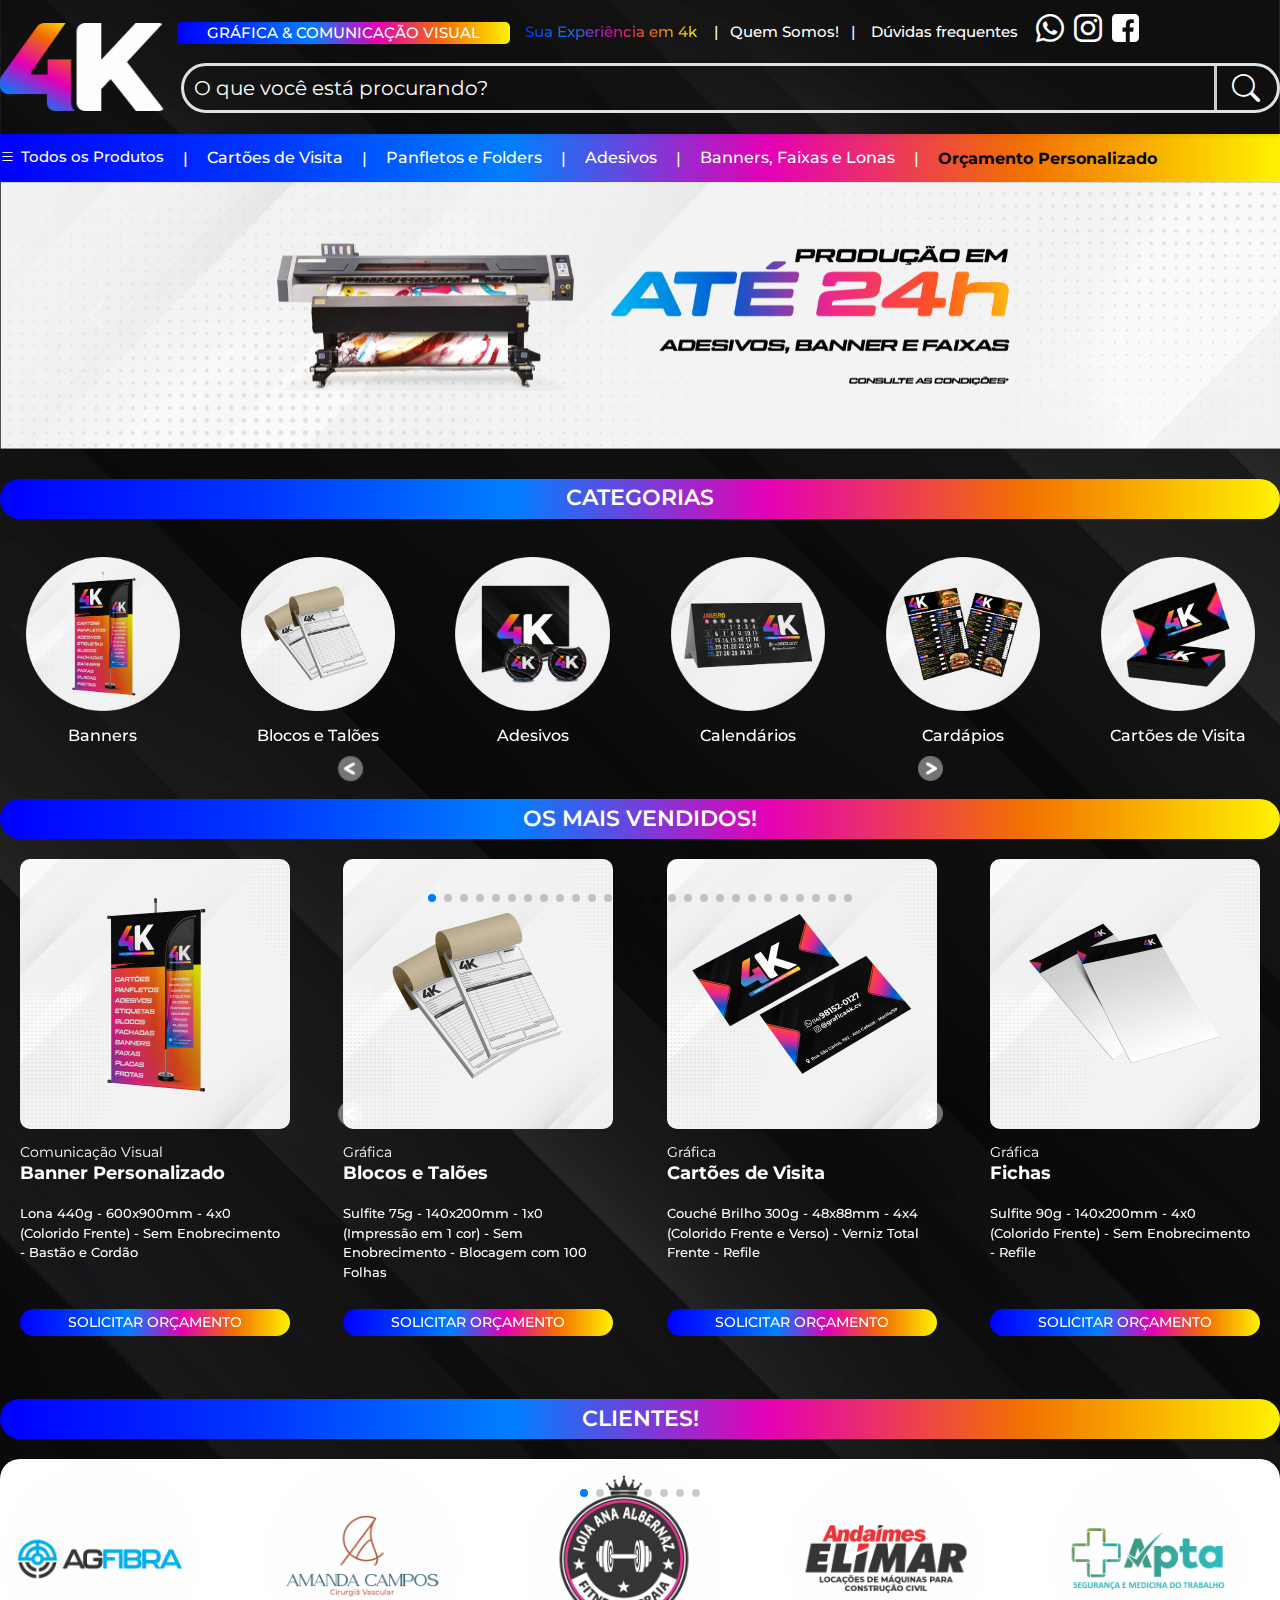
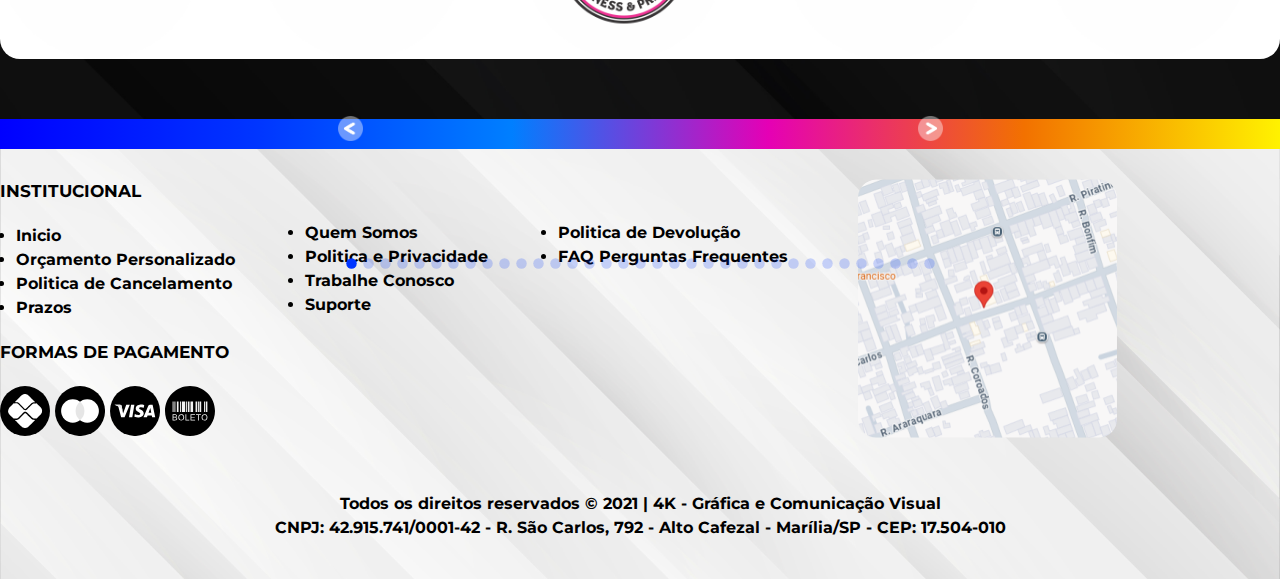
==== index.html @ af3da59f "correção backend das categorias" ====
<!DOCTYPE html>
<html lang="pt-br">
<head>
    <meta charset="UTF-8">
    <meta name="viewport" content="width=device-width, initial-scale=1.0">
    <!-- Link para o CSS do Bootstrap local -->
    <link rel="stylesheet" href="css/bootstrap.min.css">
    <link rel="stylesheet" href="css/bootstrap-grid.css">
    
    <link rel="stylesheet" href="css/bootstrap-icons-1.11.3/bootstrap-icons-1.11.3/font/bootstrap-icons.css">
    <link rel="stylesheet" href="https://cdn.jsdelivr.net/npm/swiper@11/swiper-bundle.min.css">
    <link rel="stylesheet" href="css/style.css">

    <style>
        @import url('https://fonts.googleapis.com/css2?family=Montserrat:ital,wght@0,100..900;1,100..900&display=swap');
    </style>
    <title>4k</title>
</head>
<body style="min-width: 372px;" class="text-white">
    <nav class="navbar navbar-expand-lg navbar-dark shadow-sm">
        <div class="container-xxl text-center d-flex" id="containernav">
            <a class="navbar-brand" href="index.html">
                <img src="imagens/Logo.png" class="rounded float-start" id="logo">
            </a>

            <button class="navbar-toggler" type="button" data-bs-toggle="collapse" data-bs-target="#navbarNav" aria-controls="navbarNav" aria-expanded="false" aria-label="Alternar navegação">
                <span class="navbar-toggler-icon"></span>
            </button>
        
            <div class="collapse navbar-collapse" id="navbarNav">
                <ul class="navbar1 d-flex text-nowrap">
                    <li id="graficaLi"><p id="grafica">GRÁFICA & COMUNICAÇÃO VISUAL</p></li>
                    <li id="xpLi"><p id="xp">Sua Experiência em 4k</p></li>
                    <li id="bagulinhoLi"><p>|</p></li>
                    <li id="quemsomosLi"><a href="Quem-somos.html"><p>Quem Somos!</p></a></li>
                    <li id="bagulinhoLi"><p>|</p></li>
                    <li id="duvidasfrequentesLi"><a href="Duvidas Frequentes.html"><p>Dúvidas frequentes</p></a></li>
                    <li>
                        <div id="icons">
                            <a onclick="enviarWhatsAppIcone()"><i class="bi bi-whatsapp fs-3" id="whatsapp"></i></a>
                            <a href="https://www.instagram.com/grafica4k.cv/"><i class="bi bi-instagram fs-3" id="instagram"></i></a>
                            <a href="https://www.facebook.com/grafica4k21/"><img src="imagens/Facebook.svg" id="facebook"></a>

                        </div>
                    </li>
                </ul>
                <!-- Barra de pesquisa abaixo dos links -->
                <div id="search">
                    <input class="form-control" list="datalistOptions" id="exampleDataList" placeholder="O que você está procurando?" oninput="atualizarSugestoes()" onkeyup="pesquisarProdutos()">
                    <i class="bi bi-search search-icon fs-3" onclick="buscar()"></i>
                    <span class="separator"></span>
                    <datalist id="datalistOptions">
                            <option value="Adesivos">
                            <option value="Banners">
                            <option value="Blocos e Talões">
                            <option value="Cartões de Visita">
                            <option value="Envelopes">
                    </datalist>
                </div>






            </div>    
        </div>    
    </nav>

    <div id="linksuteis">
        <div class="container-xxl">
            <ul class="links d-flex text-nowrap" id="containerItens">
              <li>
                <div class="dropdown">
                    <button id="todosprodutos"><i class="bi bi-list" id="hamburger"></i>Todos os Produtos</button>
                    <div class="dropdown-content">
                        <div class="submenu-container">
                            <div class="submenu">
                                <a href="orcamento personalizado.html?titulo=Adesivos">Adesivos</a>
                                <a href="orcamento personalizado.html?titulo=Banners, Faixas e Lonas&id=Banners">Banner</a>
                                <a href="orcamento personalizado.html?titulo=Blocos, Talões e Receituários&id=Blocos e Talões">Blocos e Talões</a>
                                <a href="orcamento personalizado.html?titulo=Calendários">Calendários</a>
                                <a href="orcamento personalizado.html?titulo=Cardápios">Cardápios</a>
                                <a href="orcamento personalizado.html?titulo=Cartões de Visita">Cartões de Visita</a>
                                <a href="orcamento personalizado.html?titulo=Cavaletes">Cavaletes</a>
                            </div>
                            <div class="submenu">
                                <a href="orcamento personalizado.html?titulo=Certificados">Certificados</a>
                                <a href="orcamento personalizado.html?titulo=Impressos em Geral">Impressos em Geral</a>
                                <a href="orcamento personalizado.html?titulo=Envelopamento">Envelopamento</a>
                                <a href="orcamento personalizado.html?titulo=Envelopes">Envelopes</a>
                                <a href="orcamento personalizado.html?titulo=Fachadas">Fachadas</a>
                                <a href="orcamento personalizado.html?titulo=Banners, Faixas e Lonas&id=Faixas">Faixas</a>
                                <a href="orcamento personalizado.html?titulo=Fichas e Timbrados">Fichas e Timbrados</a>
                            </div>
                            <div class="submenu">
                                <a href="orcamento personalizado.html?titulo=Panfletos e Folders">Folders</a>
                                <a href="orcamento personalizado.html?titulo=Frotas">Frotas</a>
                                <a href="orcamento personalizado.html?titulo=Imã de Geladeira">Imã de Geladeira</a>
                                <a href="orcamento personalizado.html?titulo=Panfletos e Folders">Panfletos</a>
                                <a href="orcamento personalizado.html?titulo=Pastas">Pastas</a>
                                <a href="orcamento personalizado.html?titulo=Placas">Placas</a>
                                <a href="orcamento personalizado.html?titulo=Plotagens e Projetos">Plotagens e Projetos</a>
                            </div>
                            <div class="submenu">
                                <a href="orcamento personalizado.html?titulo=Quadros">Quadros</a>
                                <a href="orcamento personalizado.html?titulo=Blocos, Talões e Receituários&id=Receituários">Receituários</a>
                                <a href="orcamento personalizado.html?titulo=Tag">Tag</a>
                                <a href="orcamento personalizado.html?titulo=Vinil Perfurado">Vinil Perfurado</a>
                                <a href="orcamento personalizado.html?titulo=Wind Banner">Wind Banner</a>
                            </div>
                        </div>
                    </div>
                </div>
            </li>
            
                






                <li><p id="bagulinho">|</p></li>
                <li><a href="orcamento personalizado.html?titulo=Cartões de Visita">Cartões de Visita</a></li>
                <li><p id="bagulinho">|</p></li>
                <li><a href="orcamento personalizado.html?titulo=Panfletos e Folders">Panfletos e Folders</a></li>
                <li><p id="bagulinho">|</p></li>
                <li><a href="orcamento personalizado.html?titulo=Adesivos">Adesivos</a></li>
                <li><p id="bagulinho">|</p></li>
                <li><a href="orcamento personalizado.html?titulo=Banners, Faixas e Lonas">Banners, Faixas e Lonas</a></li>
                <li><p id="bagulinho">|</p></li>
                <li><a href="orcamento personalizado.html?titulo=Orçamento Personalizado"><p id="orcamento">Orçamento Personalizado</p></a></li>
            </ul>
        </div>
    </div>
    
    <header>
        <div id="carouselExample" class="carousel slide" data-bs-ride="carousel" data-bs-interval="3000">
            <div class="carousel-inner">
              <div class="carousel-item active">
                <img src="imagens/banners/carrosel/24h.png" class="d-block w-100" alt="...">
              </div>
              <div class="carousel-item">
                <img src="imagens/banners/carrosel/Comunicação Visual.png" class="d-block w-100" alt="...">
              </div>
              <div class="carousel-item">
                <img src="imagens/banners/carrosel/Grafica.png" class="d-block w-100" alt="...">
              </div>
            </div>
            <button class="carousel-control-prev" type="button" data-bs-target="#carouselExample" data-bs-slide="prev">
              <span class="carousel-control-prev-icon" aria-hidden="true"></span>
              <span class="visually-hidden">Previous</span>
            </button>
            <button class="carousel-control-next" type="button" data-bs-target="#carouselExample" data-bs-slide="next">
              <span class="carousel-control-next-icon" aria-hidden="true"></span>
              <span class="visually-hidden">Next</span>
            </button>
          </div>
    </header>

    <main>
        <!-- Conteúdo principal -->
        <div class="container-xxl">
          <h5 id="Categorias">CATEGORIAS</h5>
        
            <div class="container-xxl swiper" id="containerMain">
                <div class="card-wrapper mySwiper1">
                <ul class="card-list swiper-wrapper text-nowrap" id="cardsCarouselMain">
                  <li class="card-item swiper-slide" id="cardsCarousel1"><a href="orcamento personalizado.html?titulo=Banners, Faixas e Lonas"><img src="imagens/Icones/Banners.png" class="card-image" alt="banners"><h5 id="cardsCarousel">Banners</h5></a></li>
                  <li class="card-item swiper-slide"><a href="orcamento personalizado.html?titulo=Blocos, Talões e Receituários"><img src="imagens/Icones/Blocos e Talões.png" class="card-image" alt="Blocos e Talões"><h5 id="cardsCarousel">Blocos e Talões</h5></a></li>
                  <li class="card-item swiper-slide"><a href="orcamento personalizado.html?titulo=Adesivos"><img src="imagens/Icones/Adesivos e Rotulos.png" class="card-image" alt="Cartões de visita"><h5 id="cardsCarousel">Adesivos</h5></a></li>
                  <li class="card-item swiper-slide"><a href="orcamento personalizado.html?titulo=Calendários"><img src="imagens/Icones/Calendários.png" class="card-image" alt="Calendários"><h5 id="cardsCarousel">Calendários</h5></a></li>
                  <li class="card-item swiper-slide"><a href="orcamento personalizado.html?titulo=Cardápios"><img src="imagens/Icones/Cardápios.png" class="card-image" alt="Cardápios"><h5 id="cardsCarousel">Cardápios</h5></a></li>
                  <li class="card-item swiper-slide"><a href="orcamento personalizado.html?titulo=Cartões de Visita"><img src="imagens/Icones/Cartões.png" class="card-image" alt="Cartões"><h5 id="cardsCarousel">Cartões de Visita</h5></a></li>
                  <li class="card-item swiper-slide"><a href="orcamento personalizado.html?titulo=Cavaletes"><img src="imagens/Icones/Cavaletes.png" class="card-image" alt="Cavaletes"><h5 id="cardsCarousel">Cavaletes</h5></a></li>
                  <li class="card-item swiper-slide"><a href="orcamento personalizado.html?titulo=Certificados"><img src="imagens/Icones/Certificados.png" class="card-image" alt="Certificados"><h5 id="cardsCarousel">Certificados</h5></a></li>
                  <li class="card-item swiper-slide"><a href="orcamento personalizado.html?titulo=Impressos em Geral"><img src="imagens/Icones/Convites.png" class="card-image" alt="Convites"><h5 id="cardsCarousel">Impressos em Geral</h5></a></li>
                  <li class="card-item swiper-slide"><a href="orcamento personalizado.html?titulo=Receituários"><img src="imagens/Icones/Receituários.png" class="card-image" alt="Displays"><h5 id="cardsCarousel">Receituários</h5></a></li>
                  <li class="card-item swiper-slide"><a href="orcamento personalizado.html?titulo=Envelopamento"><img src="imagens/Icones/Envelopamento.png" class="card-image" alt="Envelopamento"><h5 id="cardsCarousel">Envelopamento</h5></a></li>
                  <li class="card-item swiper-slide"><a href="orcamento personalizado.html?titulo=Envelopes"><img src="imagens/Icones/Envelopes.png" class="card-image" alt="Envelopes"><h5 id="cardsCarousel">Envelopes</h5></a></li>
                  <li class="card-item swiper-slide"><a href="orcamento personalizado.html?titulo=Fachadas"><img src="imagens/Icones/Fachadas.png" class="card-image" alt="Fachadas"><h5 id="cardsCarousel">Fachadas</h5></a></li>
                  <li class="card-item swiper-slide"><a href="orcamento personalizado.html?titulo=Faixas"><img src="imagens/Icones/Faixas.png" class="card-image" alt="Faixas"><h5 id="cardsCarousel">Faixas</h5></a></li>
                  <li class="card-item swiper-slide"><a href="orcamento personalizado.html?titulo=Fichas e Timbrados"><img src="imagens/Icones/Fichas e Timbrados.png" class="card-image" alt="Fichas e Timbrados"><h5 id="cardsCarousel">Fichas e Timbrados</h5></a></li>
                  <li class="card-item swiper-slide"><a href="orcamento personalizado.html?titulo=Folders"><img src="imagens/Icones/Folders.png" class="card-image" alt="Folders"><h5 id="cardsCarousel">Folders</h5></a></li>
                  <li class="card-item swiper-slide"><a href="orcamento personalizado.html?titulo=Frotas"><img src="imagens/Icones/Frotas.png" class="card-image" alt="Frotas"><h5 id="cardsCarousel">Frotas</h5></a></li>
                  <li class="card-item swiper-slide"><a href="orcamento personalizado.html?titulo=Imã de Geladeira"><img src="imagens/Icones/Imãs.png" class="card-image" alt="Imãs"><h5 id="cardsCarousel">Imãs</h5></a></li>
                  <li class="card-item swiper-slide"><a href="#"><img src="imagens/Icones/Logos e Vetorização.png" class="card-image" alt="Logos e Vetorização"><h5 id="cardsCarousel">Logos e Vetorização</h5></a></li>
                  <li class="card-item swiper-slide"><a href="orcamento personalizado.html?titulo=Panfletos"><img src="imagens/Icones/Panfletos.png" class="card-image" alt="Panfletos"><h5 id="cardsCarousel">Panfletos</h5></a></li>
                  <li class="card-item swiper-slide"><a href="orcamento personalizado.html?titulo=Pastas"><img src="imagens/Icones/Pastas.png" class="card-image" alt="Pastas"><h5 id="cardsCarousel">Pastas</h5></a></li>
                  <li class="card-item swiper-slide"><a href="orcamento personalizado.html?titulo=Placas"><img src="imagens/Icones/Placas.png" class="card-image" alt="Placas"><h5 id="cardsCarousel">Placas</h5></a></li>
                  <li class="card-item swiper-slide"><a href="orcamento personalizado.html?titulo=Plotagens e Projetos"><img src="imagens/Icones/Plotagens e Projetos.png" class="card-image" alt="Plotagens e Projetos"><h5 id="cardsCarousel">Plotagens e Projetos</h5></a></li>
                  <li class="card-item swiper-slide"><a href="orcamento personalizado.html?titulo=Quadros"><img src="imagens/Icones/Quadrso.png" class="card-image" alt="Quadros"><h5 id="cardsCarousel">Quadros</h5></a></li>
                  <li class="card-item swiper-slide"><a href="orcamento personalizado.html?titulo=Tag"><img src="imagens/Icones/Tags.png" class="card-image" alt="Tags"><h5 id="cardsCarousel">Tags</h5></a></li>
                  <li class="card-item swiper-slide"><a href="orcamento personalizado.html?titulo=Vinil Perfurado"><img src="imagens/Icones/Vinil Perfurado.png" class="card-image" alt="Vinil Perfurado"><h5 id="cardsCarousel">Vinil Perfurado</h5></a></li>
                  <li class="card-item swiper-slide"><a href="orcamento personalizado.html?titulo=Wind Banner"><img src="imagens/Icones/Windbanner.png" class="card-image" alt="Windbanner"><h5 id="cardsCarousel">Wind Banner</h5></a></li>
              </ul>
            </div>
          </div>
              <div class="swiper-pagination btn-pagination-1" id="btn-pagination-1"></div>
              <div class="swiper-button-prev btn-prev-1"></div>
              <div class="swiper-button-next btn-next-1"></div>
           
            
            
            
            

          <h5 id="maisvendidos">OS MAIS VENDIDOS!</h5>
          <div class="container-xxl swiper" id="containerMain2">
            <div class="card-wrapper mySwiper2">
              <ul class="card-list swiper-wrapper text-nowrap" id="cardsCarouselMain2">
                <li class="card-item swiper-slide">
                    <a href="orcamento personalizado.html?titulo=Banner Personalizado&id=preenchido">
                        <div class="Maisvendidos_size">
                            <img src="imagens/Mais Vendidos e Categorias/Banners Personalizado - Mais Vendidos.png" class="card-image" alt="Banner Personalizado">
                            <h6 id="cardsCarousel2">Comunicação Visual</h6>
                            <h5 id="cardsCarousel3">Banner Personalizado</h5>
                            <p>Lona 440g - 600x900mm - 4x0 (Colorido Frente) - Sem Enobrecimento - Bastão e Cordão</p>
                        </div>
                        <h4 id="solicitarOrcamento">SOLICITAR ORÇAMENTO</h4>
                    </a>
                </li>
                
                <li class="card-item swiper-slide">
                    <a href="orcamento personalizado.html?titulo=Blocos, Talões e Receituários&id=preenchido">
                        <div class="Maisvendidos_size">
                            <img src="imagens/Mais Vendidos e Categorias/Blocos e Talões - Mais Vendidos.png" class="card-image" alt="Blocos e Talões">
                            <h6 id="cardsCarousel2">Gráfica</h6>
                            <h5 id="cardsCarousel3">Blocos e Talões</h5>
                            <p>Sulfite 75g - 140x200mm - 1x0 (Impressão em 1 cor) - Sem Enobrecimento - Blocagem com 100 Folhas</p>
                        </div>
                        <h4 id="solicitarOrcamento">SOLICITAR ORÇAMENTO</h4>
                    </a>
                </li>
                
                <li class="card-item swiper-slide">
                    <a href="orcamento personalizado.html?titulo=Cartões de Visita 4x4">
                        <div class="Maisvendidos_size">
                            <img src="imagens/Mais Vendidos e Categorias/Cartões de Visita - Mais Vendidos.png" class="card-image" alt="Cartões de Visita">
                            <h6 id="cardsCarousel2">Gráfica</h6>
                            <h5 id="cardsCarousel3">Cartões de Visita</h5>
                            <p>Couché Brilho 300g - 48x88mm - 4x4 (Colorido Frente e Verso) - Verniz Total Frente - Refile</p>
                        </div>
                        <h4 id="solicitarOrcamento">SOLICITAR ORÇAMENTO</h4>
                    </a>
                </li>
                
                <li class="card-item swiper-slide">
                    <a href="orcamento personalizado.html?titulo=Fichas e Timbrados&id=preenchido">
                        <div class="Maisvendidos_size">
                            <img src="imagens/Mais Vendidos e Categorias/Fichas - Mais Vendidos.png" class="card-image" alt="Fichas e Timbrados">
                            <h6 id="cardsCarousel2">Gráfica</h6>
                            <h5 id="cardsCarousel3">Fichas</h5>
                            <p>Sulfite 90g - 140x200mm - 4x0 (Colorido Frente) - Sem Enobrecimento - Refile</p>
                        </div>
                        <h4 id="solicitarOrcamento">SOLICITAR ORÇAMENTO</h4>
                    </a>
                </li>
                
                <li class="card-item swiper-slide">
                    <a href="orcamento personalizado.html?titulo=Panfletos&id=preenchido">
                        <div class="Maisvendidos_size">
                            <img src="imagens/Mais Vendidos e Categorias/Panfletos - Mais Vendidos.png" class="card-image" alt="Panfletos">
                            <h6 id="cardsCarousel2">Gráfica</h6>
                            <h5 id="cardsCarousel3">Panfletos</h5>
                            <p>Couché 90g - 100x140mm - 4x0 (Colorido Frente) - Sem Enobrecimento - Refile</p>
                        </div>
                        <h4 id="solicitarOrcamento">SOLICITAR ORÇAMENTO</h4>
                    </a>
                </li>
                
                <li class="card-item swiper-slide">
                    <a href="orcamento personalizado.html?titulo=Adesivos&id=preenchido">
                        <div class="Maisvendidos_size">
                            <img src="imagens/Mais Vendidos e Categorias/Adesivos - Mais Vendidos.png" class="card-image" alt="Adesivos">
                            <h6 id="cardsCarousel2">Comunicação Visual</h6>
                            <h5 id="cardsCarousel3">Adesivos</h5>
                            <p>Vinil Branco - 50x50mm - 4x0 (Colorido Frente) - Sem Enobrecimento - Meio Corte Personalizado</p>
                        </div>
                        <h4 id="solicitarOrcamento">SOLICITAR ORÇAMENTO</h4>
                    </a>
                </li>
            
            <li class="card-item swiper-slide">
                <a href="orcamento personalizado.html?titulo=Adesivos&id=preenchido">
                    <div class="Maisvendidos_size">
                        <img src="imagens/Mais Vendidos e Categorias/Adesivo Recorte Eletrônico, Vende-se - Mais Vendidos.png" class="card-image" alt="Adesivos">
                        <h6 id="cardsCarousel2">Comunicação Visual</h6>
                        <h5 id="cardsCarousel3">Adesivo Recorte Eletrônico</h5>
                        <p>Vinil Branco - 200x280mm - Sem Impressão - Sem Enobrecimento - Corte Personalizado + Mascara de Aplicação (ITEM NOVO)</p>
                    </div>
                    <h4 id="solicitarOrcamento">SOLICITAR ORÇAMENTO</h4>
                </a>
            </li>
            
            <li class="card-item swiper-slide">
                <a href="orcamento personalizado.html?titulo=Cartaz&id=preenchido">
                    <div class="Maisvendidos_size">
                        <img src="imagens/Mais Vendidos e Categorias/Cartaz - Mais Vendidos.png" class="card-image" alt="Cartaz">
                        <h6 id="cardsCarousel2">Comunicação Visual</h6>
                        <h5 id="cardsCarousel3">Cartaz</h5>
                        <p>Papel Fotográfico Microporoso 260g - (A2) 594x420mm - 4x0 (Colorido Frente) - Sem Enobrecimento - Refile (ITEM NOVO)</p>
                    </div>
                    <h4 id="solicitarOrcamento">SOLICITAR ORÇAMENTO</h4>
                </a>
            </li>
            </ul>
              
            </div>
          </div>
              <div class="swiper-pagination btn-pagination-2" id="btn-pagination-2"></div>
              <div class="swiper-button-prev btn-prev-2"></div>
              <div class="swiper-button-next btn-next-2"></div>


          <h5 id="clientes">CLIENTES!</h5>
          <div class="container-xxl swiper" id="containerMainParceiros">
            <div class="card-wrapper mySwiper3">
              <ul class="card-list swiper-wrapper text-nowrap" id="cardsCarouselMainParceiros">
                <li class="card-item swiper-slide"><a href="#"><img src="imagens/Empresas/AGFibra.png" class="card-image" alt="Banner Personalizado"></a></li> 
                <li class="card-item swiper-slide"><a href="#"><img src="imagens/Empresas/Amanda Campos.png" class="card-image" alt="Banner Personalizado"></a></li>       
                <li class="card-item swiper-slide"><a href="#"><img src="imagens/Empresas/Ana Albanaz.png" class="card-image" alt="Banner Personalizado"></a></li>      
                <li class="card-item swiper-slide"><a href="#"><img src="imagens/Empresas/Andaimes Elimar.png" class="card-image" alt="Banner Personalizado"></a></li>   
                <li class="card-item swiper-slide"><a href="#"><img src="imagens/Empresas/Apta.png" class="card-image" alt="Banner Personalizado"></a></li>   
                <li class="card-item swiper-slide"><a href="#"><img src="imagens/Empresas/Art e Estylo.png" class="card-image" alt="Banner Personalizado"></a></li>   
                <li class="card-item swiper-slide"><a href="#"><img src="imagens/Empresas/Bem Bolado.png" class="card-image" alt="Banner Personalizado"></a></li>   
                <li class="card-item swiper-slide"><a href="#"><img src="imagens/Empresas/Brabus.png" class="card-image" alt="Banner Personalizado"></a></li>   
                <li class="card-item swiper-slide"><a href="#"><img src="imagens/Empresas/Carvalima.png" class="card-image" alt="Banner Personalizado"></a></li>   
                <li class="card-item swiper-slide"><a href="#"><img src="imagens/Empresas/CTF.png" class="card-image" alt="Banner Personalizado"></a></li>   
                <li class="card-item swiper-slide"><a href="#"><img src="imagens/Empresas/Espaço Oz.png" class="card-image" alt="Banner Personalizado"></a></li>
                <li class="card-item swiper-slide"><a href="#"><img src="imagens/Empresas/Facil Higiene.png" class="card-image" alt="Banner Personalizado"></a></li>      
                <li class="card-item swiper-slide"><a href="#"><img src="imagens/Empresas/GDSul.png" class="card-image" alt="Banner Personalizado"></a></li>   
                <li class="card-item swiper-slide"><a href="#"><img src="imagens/Empresas/Havilá.png" class="card-image" alt="Banner Personalizado"></a></li>   
                <li class="card-item swiper-slide"><a href="#"><img src="imagens/Empresas/IPM.png" class="card-image" alt="Banner Personalizado"></a></li>   
                <li class="card-item swiper-slide"><a href="#"><img src="imagens/Empresas/Japapo.png" class="card-image" alt="Banner Personalizado"></a></li>   
                <li class="card-item swiper-slide"><a href="#"><img src="imagens/Empresas/Lojas Cem.png" class="card-image" alt="Banner Personalizado"></a></li>   
                <li class="card-item swiper-slide"><a href="#"><img src="imagens/Empresas/Los Andes.png" class="card-image" alt="Banner Personalizado"></a></li>   
                <li class="card-item swiper-slide"><a href="#"><img src="imagens/Empresas/Magnificos.png" class="card-image" alt="Banner Personalizado"></a></li> 
                <li class="card-item swiper-slide"><a href="#"><img src="imagens/Empresas/My Own.png" class="card-image" alt="Banner Personalizado"></a></li>     
                <li class="card-item swiper-slide"><a href="#"><img src="imagens/Empresas/Naiote.png" class="card-image" alt="Banner Personalizado"></a></li>   
                <li class="card-item swiper-slide"><a href="#"><img src="imagens/Empresas/Paraiso das Noivas.png" class="card-image" alt="Banner Personalizado"></a></li>   
                <li class="card-item swiper-slide"><a href="#"><img src="imagens/Empresas/Passe Express.png" class="card-image" alt="Banner Personalizado"></a></li>   
                <li class="card-item swiper-slide"><a href="#"><img src="imagens/Empresas/Pet Space.png" class="card-image" alt="Banner Personalizado"></a></li>   
                <li class="card-item swiper-slide"><a href="#"><img src="imagens/Empresas/Place.png" class="card-image" alt="Banner Personalizado"></a></li>   
                <li class="card-item swiper-slide"><a href="#"><img src="imagens/Empresas/Potencialize.png" class="card-image" alt="Banner Personalizado"></a></li>   
                <li class="card-item swiper-slide"><a href="#"><img src="imagens/Empresas/Pro Saude.png" class="card-image" alt="Banner Personalizado"></a></li>   
                <li class="card-item swiper-slide"><a href="#"><img src="imagens/Empresas/RPM.png" class="card-image" alt="Banner Personalizado"></a></li>   
                <li class="card-item swiper-slide"><a href="#"><img src="imagens/Empresas/Sabor e Artte.png" class="card-image" alt="Banner Personalizado"></a></li>   
                <li class="card-item swiper-slide"><a href="#"><img src="imagens/Empresas/Selfit.png" class="card-image" alt="Banner Personalizado"></a></li>   
                <li class="card-item swiper-slide"><a href="#"><img src="imagens/Empresas/Triffil.png" class="card-image" alt="Banner Personalizado"></a></li>   
                <li class="card-item swiper-slide"><a href="#"><img src="imagens/Empresas/Uniotica.png" class="card-image" alt="Banner Personalizado"></a></li>   
                <li class="card-item swiper-slide"><a href="#"><img src="imagens/Empresas/Villa Pet.png" class="card-image" alt="Banner Personalizado"></a></li>   
                <li class="card-item swiper-slide"><a href="#"><img src="imagens/Empresas/Ze do Salgado.png" class="card-image" alt="Banner Personalizado"></a></li>   
                <li class="card-item swiper-slide"><a href="#"><img src="imagens/Empresas/Zé Branco.png" class="card-image" alt="Banner Personalizado"></a></li>   
              </ul>
              
            </div>
          </div>
              <div class="swiper-pagination btn-pagination-3" id="btn-pagination-3"></div>
              <div class="swiper-button-prev btn-prev-3"></div>
              <div class="swiper-button-next btn-next-3"></div>
          </div>

          
       
    </main>
    <div id="barrafooter"></div>
    <footer>
      
      
        <div class="container-xxl" id="containerFooter">
          <div>
          <p id="INSTITUCIONAL">INSTITUCIONAL</p>
            <ul id="footerUl">
              <li><a href="index.html"><P>Inicio</P></a></li>
              <li><a href="orcamento personalizado.html"><p>Orçamento Personalizado</p></a></li>
              <li><a href="Politicas-de-cancelamento.html"><p>Politica de Cancelamento</p></a></li>
              <li><a href="Duvidas Frequentes.html?id=6"><p>Prazos</p></a></li>
            </ul>
          
          <div>
            <p id="formas_de_pagamentoP">FORMAS DE PAGAMENTO</p>
            <ul id="formas_de_pagamento">
              
              <li><img src="imagens/Formas de pagamento/PIX.svg" alt=""></li>
              <li><img src="imagens/Formas de pagamento/Mastercard.svg" alt=""></li>
              <li><img src="imagens/Formas de pagamento/Visa.svg" alt=""></li>
              <li><img src="imagens/Formas de pagamento/Boleto.svg" alt=""></li>
            
              
              
            </ul>
          </div>
        </div>
        <div>
          <ul id="ajuda">
            <li><a href="Quem-somos.html"><p>Quem Somos</p></a></li>
            <li><a href="Privacidade.html"><p>Politica e Privacidade</p></a></li>
            <li><a href="#"><p>Trabalhe Conosco</p></a></li>
            <li onclick="enviarWhatsAppSuporte()"><a><p id="Suporte">Suporte</p></a></li>
          </ul>
        </div>
        <div>
          <ul id="ajuda">
            <li><a href="Politicas-de-devolução.html"><p>Politica de Devolução</p></a></li>
            <li><a href="Duvidas Frequentes.html"><p>FAQ Perguntas Frequentes</p></a></li>
          </ul>
        </div>
        <div id="maps">
          <a href="https://maps.app.goo.gl/dH4vpYswEiNbhkhUA"><img src="imagens/Maps.png" alt=""></a>
        </div>
      </div>
        <div id="direitos">
            <ul id="direitosUl">
              <li class="no-style"><p>Todos os direitos reservados © 2021 | 4K - Gráfica e Comunicação Visual</p></li>
              <li class="no-style"><p>CNPJ: 42.915.741/0001-42 - R. São Carlos, 792 - Alto Cafezal - Marília/SP - CEP: 17.504-010</p></li>
            </ul>
        </div>
      
    </footer>



    <script src="https://cdn.jsdelivr.net/npm/swiper@11/swiper-bundle.min.js"></script>
    <!-- Inclusão do JS do Bootstrap local -->
    <script src="js/bootstrap.bundle.min.js"></script>
    <script src="js/script.js"></script>

    <script>
      // Opcional: Adicione lógica caso precise modificar algo antes de redirecionar
      document.querySelectorAll("a[data-item]").forEach(link => {
          link.addEventListener("click", event => {
              const itemKey = link.getAttribute("data-item");
              console.log(`Link clicado: ${itemKey}`);
          });
      });


      
    
  </script>
</body>
</html>
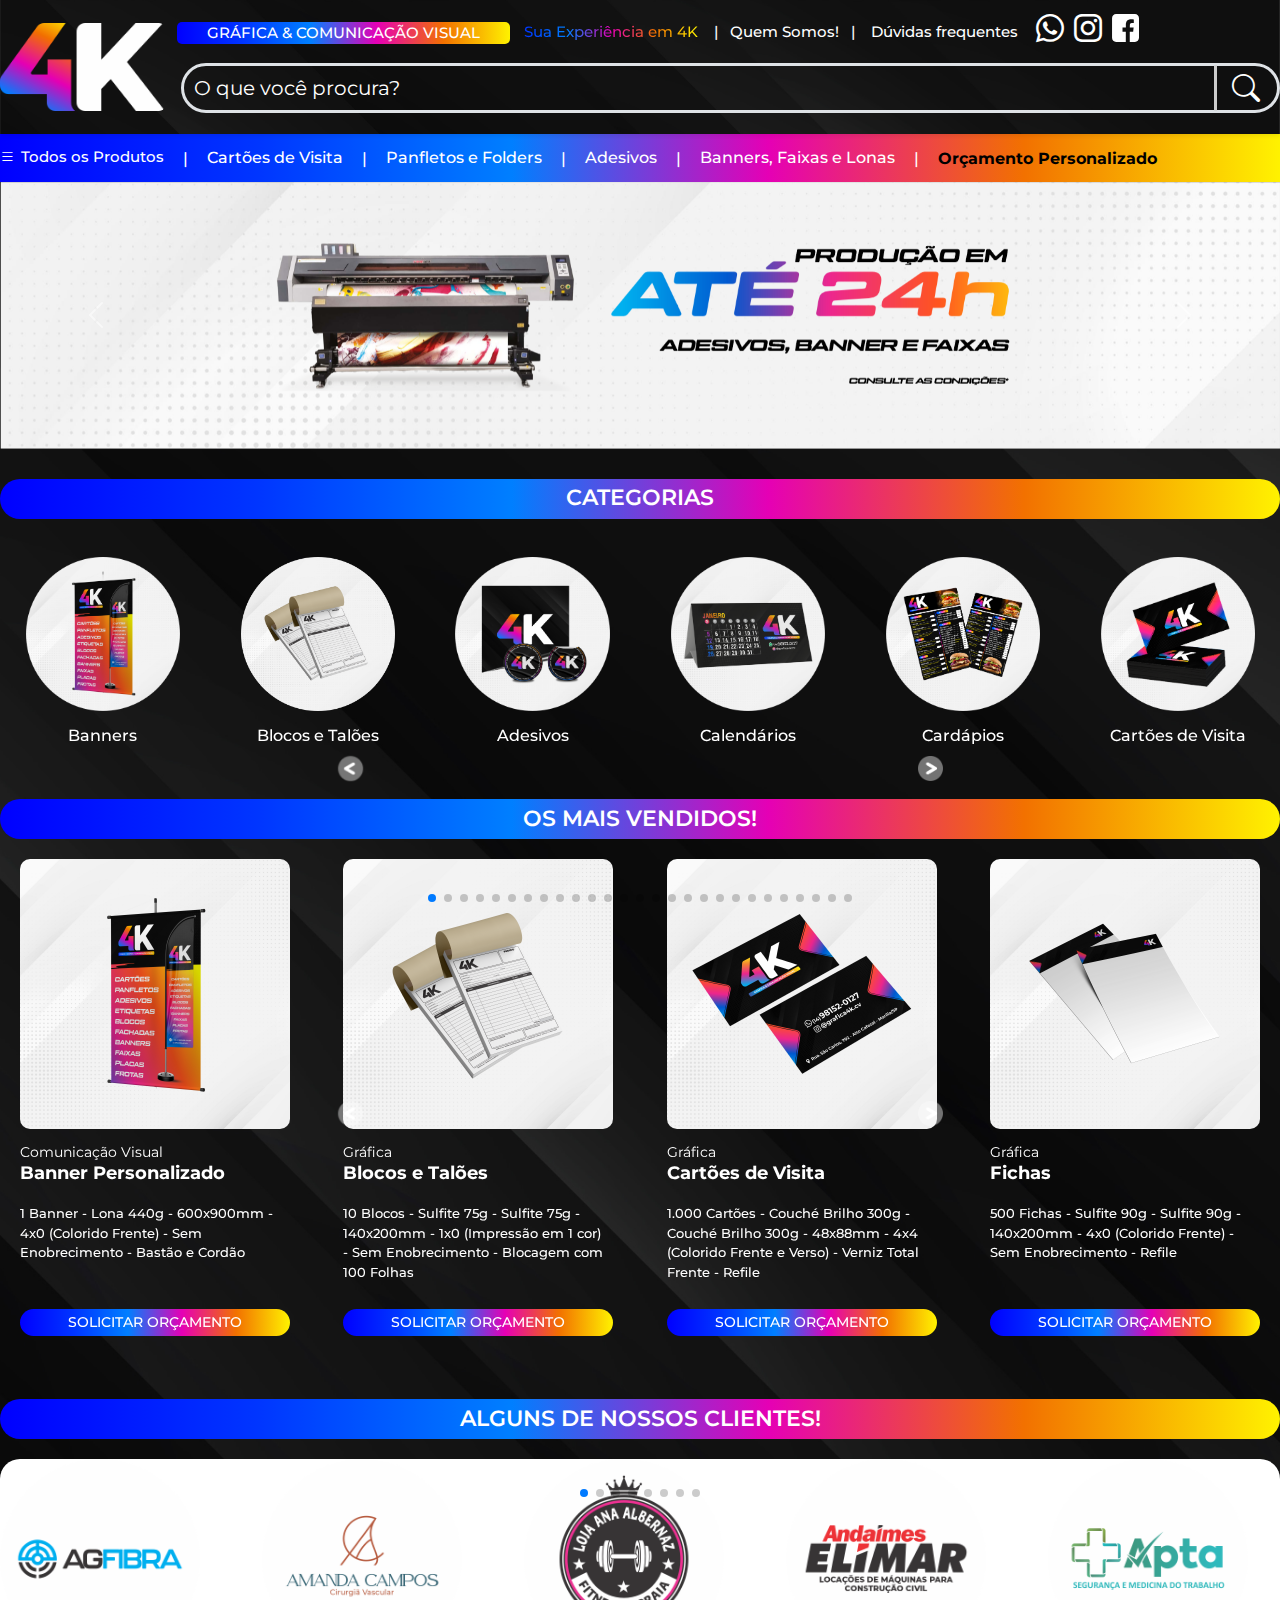
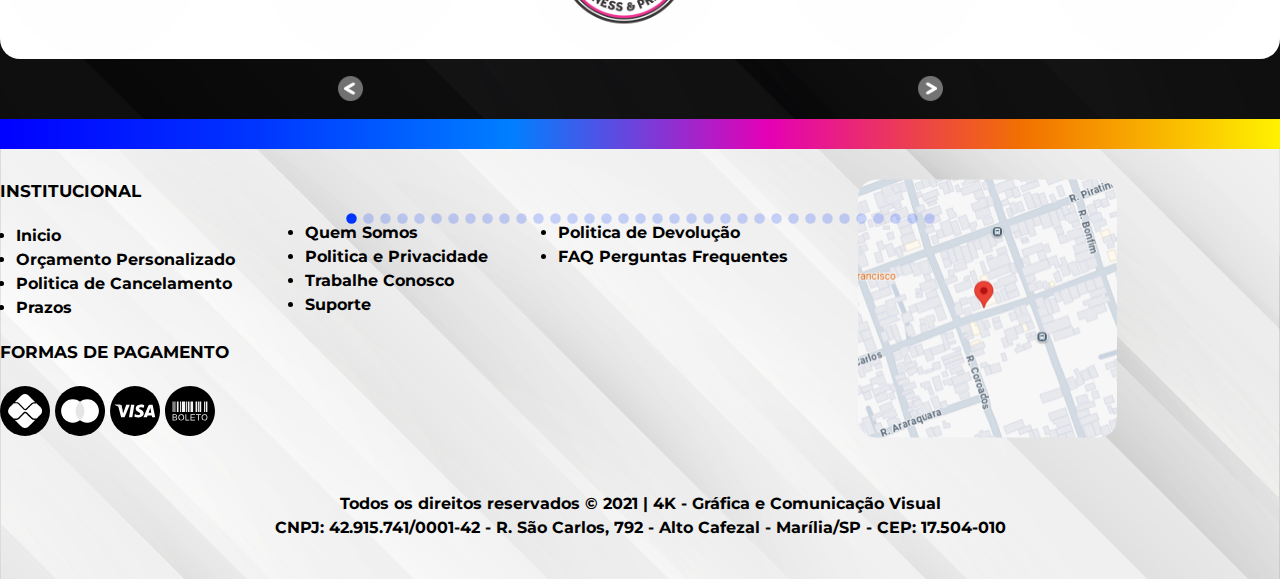
==== commit 4ca535f4: "finalização backend e alinhamento" ====
--- a/index.html
+++ b/index.html
@@ -14,7 +14,7 @@
     <style>
         @import url('https://fonts.googleapis.com/css2?family=Montserrat:ital,wght@0,100..900;1,100..900&display=swap');
     </style>
-    <title>4k</title>
+    <title>4K</title>
 </head>
 <body style="min-width: 372px;" class="text-white">
     <nav class="navbar navbar-expand-lg navbar-dark shadow-sm">
@@ -30,7 +30,7 @@
             <div class="collapse navbar-collapse" id="navbarNav">
                 <ul class="navbar1 d-flex text-nowrap">
                     <li id="graficaLi"><p id="grafica">GRÁFICA & COMUNICAÇÃO VISUAL</p></li>
-                    <li id="xpLi"><p id="xp">Sua Experiência em 4k</p></li>
+                    <li id="xpLi"><p id="xp">Sua Experiência em 4K</p></li>
                     <li id="bagulinhoLi"><p>|</p></li>
                     <li id="quemsomosLi"><a href="Quem-somos.html"><p>Quem Somos!</p></a></li>
                     <li id="bagulinhoLi"><p>|</p></li>
@@ -46,7 +46,7 @@
                 </ul>
                 <!-- Barra de pesquisa abaixo dos links -->
                 <div id="search">
-                    <input class="form-control" list="datalistOptions" id="exampleDataList" placeholder="O que você está procurando?" oninput="atualizarSugestoes()" onkeyup="pesquisarProdutos()">
+                    <input class="form-control" list="datalistOptions" id="exampleDataList" placeholder="O que você procura?" oninput="atualizarSugestoes()" onkeyup="pesquisarProdutos()">
                     <i class="bi bi-search search-icon fs-3" onclick="buscar()"></i>
                     <span class="separator"></span>
                     <datalist id="datalistOptions">
@@ -97,16 +97,17 @@
                                 <a href="orcamento personalizado.html?titulo=Panfletos e Folders">Folders</a>
                                 <a href="orcamento personalizado.html?titulo=Frotas">Frotas</a>
                                 <a href="orcamento personalizado.html?titulo=Imã de Geladeira">Imã de Geladeira</a>
-                                <a href="orcamento personalizado.html?titulo=Panfletos e Folders">Panfletos</a>
+                                <a href="orcamento personalizado.html?titulo=Panfletos, Flyers e Folders">Panfletos</a>
                                 <a href="orcamento personalizado.html?titulo=Pastas">Pastas</a>
                                 <a href="orcamento personalizado.html?titulo=Placas">Placas</a>
-                                <a href="orcamento personalizado.html?titulo=Plotagens e Projetos">Plotagens e Projetos</a>
+                                <a href="orcamento personalizado.html?titulo=Logos e Vetorização">Logos e Vetorização</a>
                             </div>
                             <div class="submenu">
+                                <a href="orcamento personalizado.html?titulo=Plotagens e Projetos">Plotagens e Projetos</a>
                                 <a href="orcamento personalizado.html?titulo=Quadros">Quadros</a>
                                 <a href="orcamento personalizado.html?titulo=Blocos, Talões e Receituários&id=Receituários">Receituários</a>
                                 <a href="orcamento personalizado.html?titulo=Tag">Tag</a>
-                                <a href="orcamento personalizado.html?titulo=Vinil Perfurado">Vinil Perfurado</a>
+                                <a href="orcamento personalizado.html?titulo=Vinil Perfurado&id=Vitrine">Vinil Perfurado</a>
                                 <a href="orcamento personalizado.html?titulo=Wind Banner">Wind Banner</a>
                             </div>
                         </div>
@@ -124,7 +125,7 @@
                 <li><p id="bagulinho">|</p></li>
                 <li><a href="orcamento personalizado.html?titulo=Cartões de Visita">Cartões de Visita</a></li>
                 <li><p id="bagulinho">|</p></li>
-                <li><a href="orcamento personalizado.html?titulo=Panfletos e Folders">Panfletos e Folders</a></li>
+                <li><a href="orcamento personalizado.html?titulo=Panfletos, Flyers e Folders">Panfletos e Folders</a></li>
                 <li><p id="bagulinho">|</p></li>
                 <li><a href="orcamento personalizado.html?titulo=Adesivos">Adesivos</a></li>
                 <li><p id="bagulinho">|</p></li>
@@ -186,7 +187,7 @@
                   <li class="card-item swiper-slide"><a href="orcamento personalizado.html?titulo=Frotas"><img src="imagens/Icones/Frotas.png" class="card-image" alt="Frotas"><h5 id="cardsCarousel">Frotas</h5></a></li>
                   <li class="card-item swiper-slide"><a href="orcamento personalizado.html?titulo=Imã de Geladeira"><img src="imagens/Icones/Imãs.png" class="card-image" alt="Imãs"><h5 id="cardsCarousel">Imãs</h5></a></li>
                   <li class="card-item swiper-slide"><a href="#"><img src="imagens/Icones/Logos e Vetorização.png" class="card-image" alt="Logos e Vetorização"><h5 id="cardsCarousel">Logos e Vetorização</h5></a></li>
-                  <li class="card-item swiper-slide"><a href="orcamento personalizado.html?titulo=Panfletos"><img src="imagens/Icones/Panfletos.png" class="card-image" alt="Panfletos"><h5 id="cardsCarousel">Panfletos</h5></a></li>
+                  <li class="card-item swiper-slide"><a href="orcamento personalizado.html?titulo=Panfletos, Flyers e Folders"><img src="imagens/Icones/Panfletos.png" class="card-image" alt="Panfletos"><h5 id="cardsCarousel">Panfletos</h5></a></li>
                   <li class="card-item swiper-slide"><a href="orcamento personalizado.html?titulo=Pastas"><img src="imagens/Icones/Pastas.png" class="card-image" alt="Pastas"><h5 id="cardsCarousel">Pastas</h5></a></li>
                   <li class="card-item swiper-slide"><a href="orcamento personalizado.html?titulo=Placas"><img src="imagens/Icones/Placas.png" class="card-image" alt="Placas"><h5 id="cardsCarousel">Placas</h5></a></li>
                   <li class="card-item swiper-slide"><a href="orcamento personalizado.html?titulo=Plotagens e Projetos"><img src="imagens/Icones/Plotagens e Projetos.png" class="card-image" alt="Plotagens e Projetos"><h5 id="cardsCarousel">Plotagens e Projetos</h5></a></li>
@@ -216,7 +217,7 @@
                             <img src="imagens/Mais Vendidos e Categorias/Banners Personalizado - Mais Vendidos.png" class="card-image" alt="Banner Personalizado">
                             <h6 id="cardsCarousel2">Comunicação Visual</h6>
                             <h5 id="cardsCarousel3">Banner Personalizado</h5>
-                            <p>Lona 440g - 600x900mm - 4x0 (Colorido Frente) - Sem Enobrecimento - Bastão e Cordão</p>
+                            <p>1 Banner - Lona 440g - 600x900mm - 4x0 (Colorido Frente) - Sem Enobrecimento - Bastão e Cordão</p>
                         </div>
                         <h4 id="solicitarOrcamento">SOLICITAR ORÇAMENTO</h4>
                     </a>
@@ -228,7 +229,7 @@
                             <img src="imagens/Mais Vendidos e Categorias/Blocos e Talões - Mais Vendidos.png" class="card-image" alt="Blocos e Talões">
                             <h6 id="cardsCarousel2">Gráfica</h6>
                             <h5 id="cardsCarousel3">Blocos e Talões</h5>
-                            <p>Sulfite 75g - 140x200mm - 1x0 (Impressão em 1 cor) - Sem Enobrecimento - Blocagem com 100 Folhas</p>
+                            <p>10 Blocos - Sulfite 75g - Sulfite 75g - 140x200mm - 1x0 (Impressão em 1 cor) - Sem Enobrecimento - Blocagem com 100 Folhas</p>
                         </div>
                         <h4 id="solicitarOrcamento">SOLICITAR ORÇAMENTO</h4>
                     </a>
@@ -240,7 +241,7 @@
                             <img src="imagens/Mais Vendidos e Categorias/Cartões de Visita - Mais Vendidos.png" class="card-image" alt="Cartões de Visita">
                             <h6 id="cardsCarousel2">Gráfica</h6>
                             <h5 id="cardsCarousel3">Cartões de Visita</h5>
-                            <p>Couché Brilho 300g - 48x88mm - 4x4 (Colorido Frente e Verso) - Verniz Total Frente - Refile</p>
+                            <p>1.000 Cartões - Couché Brilho 300g - Couché Brilho 300g - 48x88mm - 4x4 (Colorido Frente e Verso) - Verniz Total Frente - Refile</p>
                         </div>
                         <h4 id="solicitarOrcamento">SOLICITAR ORÇAMENTO</h4>
                     </a>
@@ -252,7 +253,7 @@
                             <img src="imagens/Mais Vendidos e Categorias/Fichas - Mais Vendidos.png" class="card-image" alt="Fichas e Timbrados">
                             <h6 id="cardsCarousel2">Gráfica</h6>
                             <h5 id="cardsCarousel3">Fichas</h5>
-                            <p>Sulfite 90g - 140x200mm - 4x0 (Colorido Frente) - Sem Enobrecimento - Refile</p>
+                            <p>500 Fichas - Sulfite 90g - Sulfite 90g - 140x200mm - 4x0 (Colorido Frente) - Sem Enobrecimento - Refile</p>
                         </div>
                         <h4 id="solicitarOrcamento">SOLICITAR ORÇAMENTO</h4>
                     </a>
@@ -264,7 +265,7 @@
                             <img src="imagens/Mais Vendidos e Categorias/Panfletos - Mais Vendidos.png" class="card-image" alt="Panfletos">
                             <h6 id="cardsCarousel2">Gráfica</h6>
                             <h5 id="cardsCarousel3">Panfletos</h5>
-                            <p>Couché 90g - 100x140mm - 4x0 (Colorido Frente) - Sem Enobrecimento - Refile</p>
+                            <p>1.000 Panfletos - Couché 90g - Couché 90g - 100x140mm - 4x0 (Colorido Frente) - Sem Enobrecimento - Refile</p>
                         </div>
                         <h4 id="solicitarOrcamento">SOLICITAR ORÇAMENTO</h4>
                     </a>
@@ -276,7 +277,7 @@
                             <img src="imagens/Mais Vendidos e Categorias/Adesivos - Mais Vendidos.png" class="card-image" alt="Adesivos">
                             <h6 id="cardsCarousel2">Comunicação Visual</h6>
                             <h5 id="cardsCarousel3">Adesivos</h5>
-                            <p>Vinil Branco - 50x50mm - 4x0 (Colorido Frente) - Sem Enobrecimento - Meio Corte Personalizado</p>
+                            <p>100 Adesivos - Vinil Branco - Vinil Branco - 50x50mm - 4x0 (Colorido Frente) - Sem Enobrecimento - Meio Corte Personalizado</p>
                         </div>
                         <h4 id="solicitarOrcamento">SOLICITAR ORÇAMENTO</h4>
                     </a>
@@ -288,7 +289,7 @@
                         <img src="imagens/Mais Vendidos e Categorias/Adesivo Recorte Eletrônico, Vende-se - Mais Vendidos.png" class="card-image" alt="Adesivos">
                         <h6 id="cardsCarousel2">Comunicação Visual</h6>
                         <h5 id="cardsCarousel3">Adesivo Recorte Eletrônico</h5>
-                        <p>Vinil Branco - 200x280mm - Sem Impressão - Sem Enobrecimento - Corte Personalizado + Mascara de Aplicação (ITEM NOVO)</p>
+                        <p>1 Adesivo - Vinil Branco - Vinil Branco - 200x280mm - Sem Impressão - Sem Enobrecimento - Corte Personalizado + Mascara de Aplicação (VENDE-SE)</p>
                     </div>
                     <h4 id="solicitarOrcamento">SOLICITAR ORÇAMENTO</h4>
                 </a>
@@ -300,7 +301,7 @@
                         <img src="imagens/Mais Vendidos e Categorias/Cartaz - Mais Vendidos.png" class="card-image" alt="Cartaz">
                         <h6 id="cardsCarousel2">Comunicação Visual</h6>
                         <h5 id="cardsCarousel3">Cartaz</h5>
-                        <p>Papel Fotográfico Microporoso 260g - (A2) 594x420mm - 4x0 (Colorido Frente) - Sem Enobrecimento - Refile (ITEM NOVO)</p>
+                        <p>1.000 Cartões - Couché Fosco 300g - Papel Fotográfico Microporoso 260g - (A2) 594x420mm - 4x0 (Colorido Frente) - Sem Enobrecimento - Refile (ITEM NOVO)</p>
                     </div>
                     <h4 id="solicitarOrcamento">SOLICITAR ORÇAMENTO</h4>
                 </a>
@@ -314,7 +315,7 @@
               <div class="swiper-button-next btn-next-2"></div>
 
 
-          <h5 id="clientes">CLIENTES!</h5>
+          <h5 id="clientes">ALGUNS DE NOSSOS CLIENTES!</h5>
           <div class="container-xxl swiper" id="containerMainParceiros">
             <div class="card-wrapper mySwiper3">
               <ul class="card-list swiper-wrapper text-nowrap" id="cardsCarouselMainParceiros">
--- a/css/style.css
+++ b/css/style.css
@@ -143,7 +143,7 @@
 
   width: 300px;
   height: 400px;
-  box-shadow: 0 0 10px rgba(0, 0, 0, 0.2);
+  box-shadow: 0 0 10px black;
   transition: transform 0.2s;
 }
 .produto img{
@@ -370,19 +370,19 @@
 }
 
 .btn-prev-3{
-  top: 1730px;
+  top: 1690px;
   left: 330px;
   position: absolute;
   
 }
 .btn-next-3{
-  top: 1730px;
+  top: 1690px;
   right: 330px;
   position: absolute;
   
 }
 #btn-pagination-3{
-  top: 1855px;
+  top: 1810px;
   position: absolute;
 }
 .swiper-pagination.btn-pagination-3 .swiper-pagination-bullet {
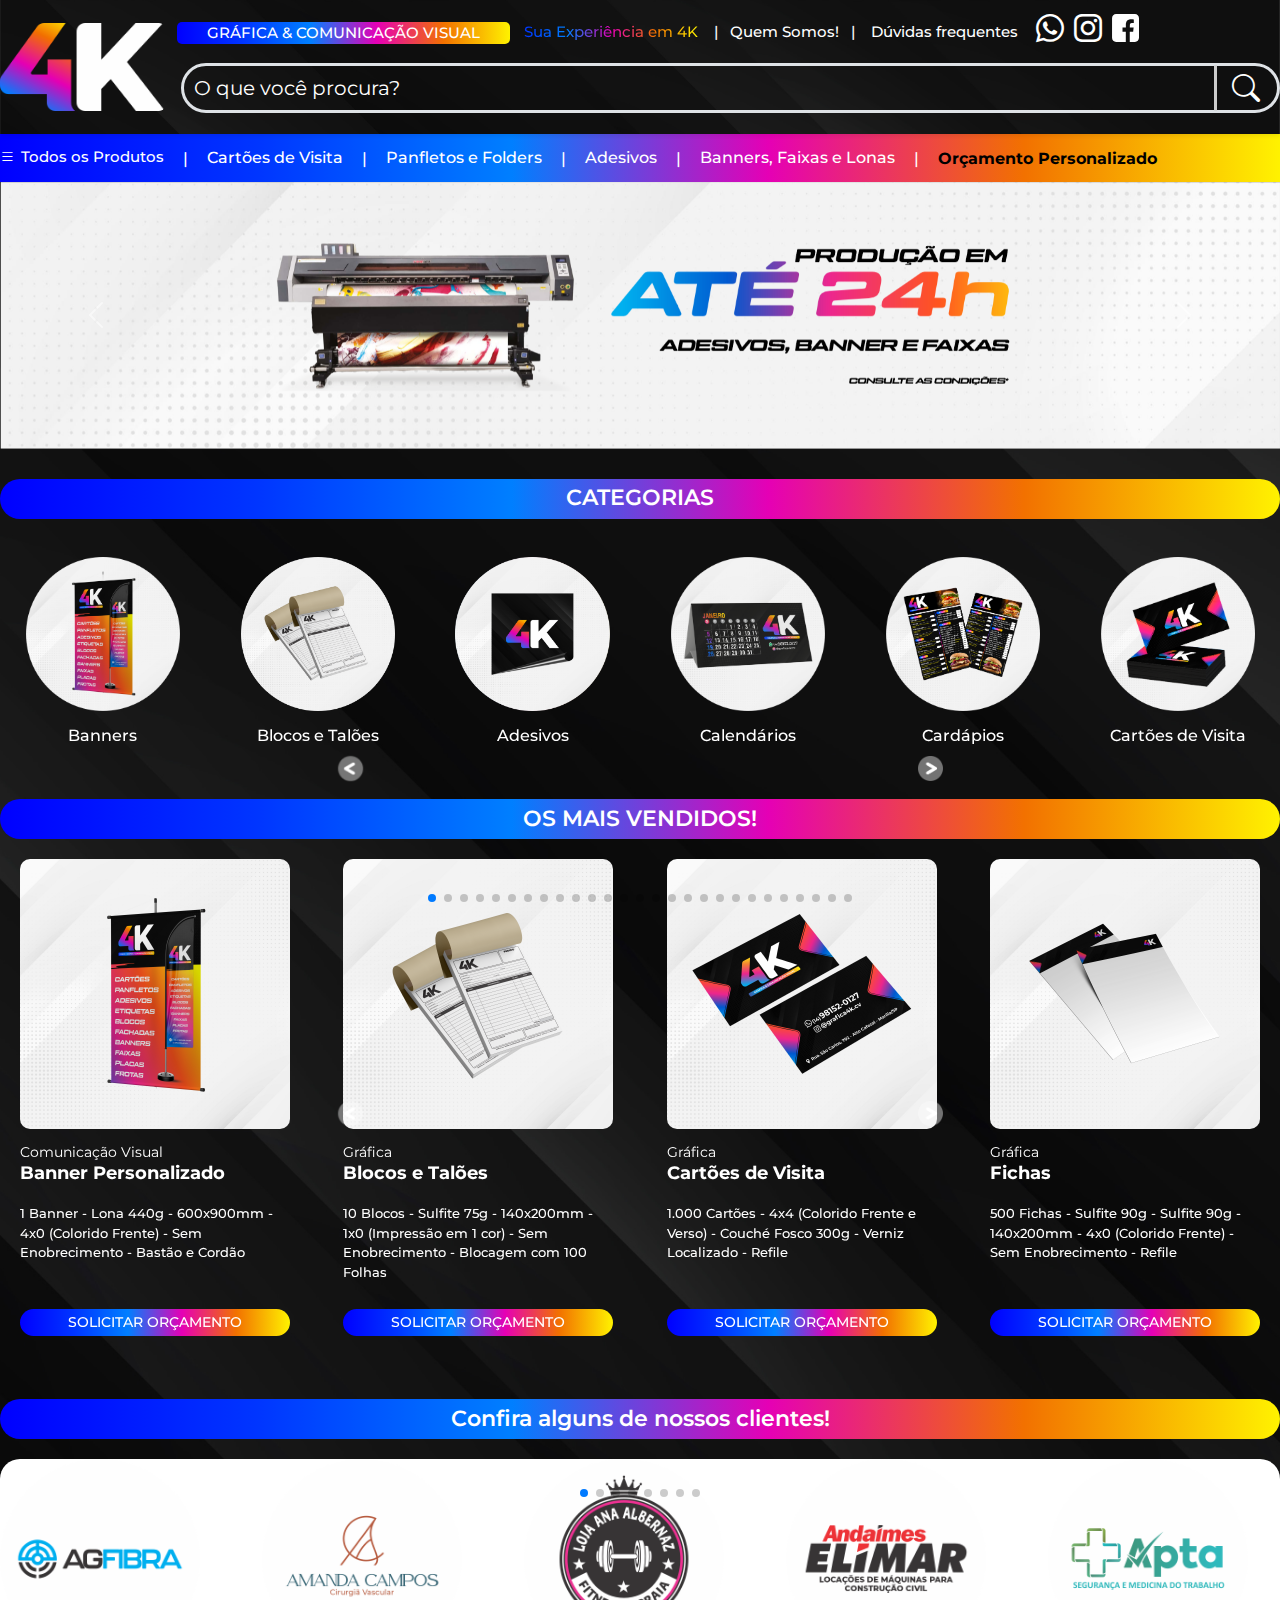
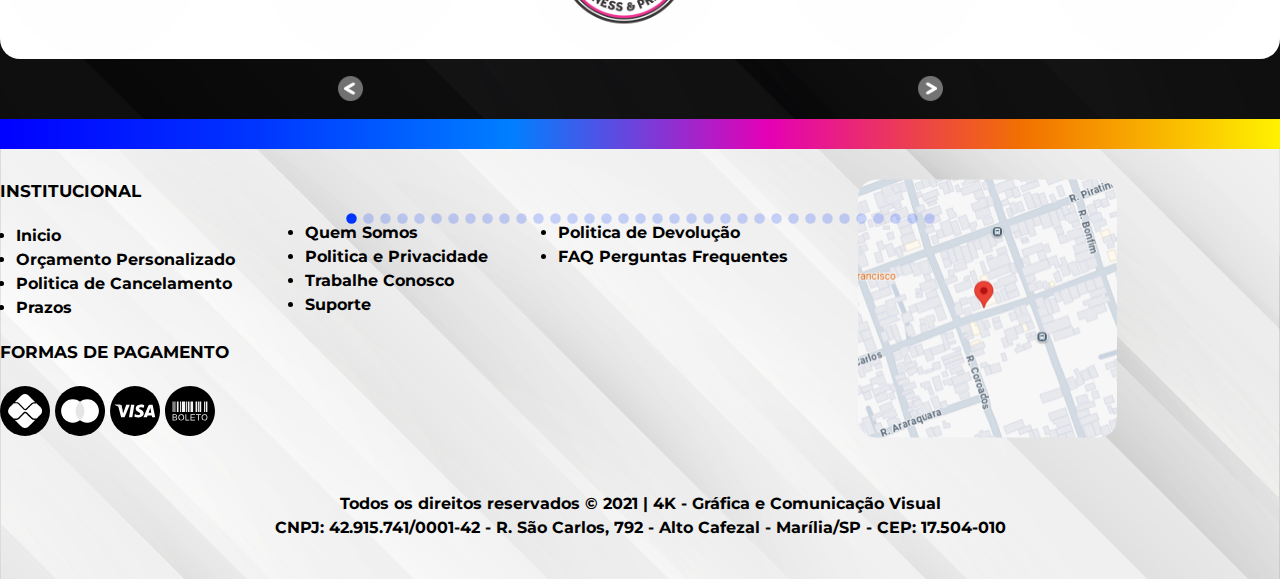
==== commit 84c875de: "conserto" ====
--- a/index.html
+++ b/index.html
@@ -10,6 +10,7 @@
     <link rel="stylesheet" href="css/bootstrap-icons-1.11.3/bootstrap-icons-1.11.3/font/bootstrap-icons.css">
     <link rel="stylesheet" href="https://cdn.jsdelivr.net/npm/swiper@11/swiper-bundle.min.css">
     <link rel="stylesheet" href="css/style.css">
+    <link rel="icon" type="image/x-icon" href="Imagens/SubPastas/Logo.ico">
 
     <style>
         @import url('https://fonts.googleapis.com/css2?family=Montserrat:ital,wght@0,100..900;1,100..900&display=swap');
@@ -94,7 +95,7 @@
                                 <a href="orcamento personalizado.html?titulo=Fichas e Timbrados">Fichas e Timbrados</a>
                             </div>
                             <div class="submenu">
-                                <a href="orcamento personalizado.html?titulo=Panfletos e Folders">Folders</a>
+                                <a href="orcamento personalizado.html?titulo=Panfletos, Flyers e Folders">Folders</a>
                                 <a href="orcamento personalizado.html?titulo=Frotas">Frotas</a>
                                 <a href="orcamento personalizado.html?titulo=Imã de Geladeira">Imã de Geladeira</a>
                                 <a href="orcamento personalizado.html?titulo=Panfletos, Flyers e Folders">Panfletos</a>
@@ -170,7 +171,7 @@
                 <ul class="card-list swiper-wrapper text-nowrap" id="cardsCarouselMain">
                   <li class="card-item swiper-slide" id="cardsCarousel1"><a href="orcamento personalizado.html?titulo=Banners, Faixas e Lonas"><img src="imagens/Icones/Banners.png" class="card-image" alt="banners"><h5 id="cardsCarousel">Banners</h5></a></li>
                   <li class="card-item swiper-slide"><a href="orcamento personalizado.html?titulo=Blocos, Talões e Receituários"><img src="imagens/Icones/Blocos e Talões.png" class="card-image" alt="Blocos e Talões"><h5 id="cardsCarousel">Blocos e Talões</h5></a></li>
-                  <li class="card-item swiper-slide"><a href="orcamento personalizado.html?titulo=Adesivos"><img src="imagens/Icones/Adesivos e Rotulos.png" class="card-image" alt="Cartões de visita"><h5 id="cardsCarousel">Adesivos</h5></a></li>
+                  <li class="card-item swiper-slide"><a href="orcamento personalizado.html?titulo=Adesivos"><img src="imagens/Mais Vendidos e Categorias/Adesivos - Categorias.png" class="card-image" alt="Cartões de visita"><h5 id="cardsCarousel">Adesivos</h5></a></li>
                   <li class="card-item swiper-slide"><a href="orcamento personalizado.html?titulo=Calendários"><img src="imagens/Icones/Calendários.png" class="card-image" alt="Calendários"><h5 id="cardsCarousel">Calendários</h5></a></li>
                   <li class="card-item swiper-slide"><a href="orcamento personalizado.html?titulo=Cardápios"><img src="imagens/Icones/Cardápios.png" class="card-image" alt="Cardápios"><h5 id="cardsCarousel">Cardápios</h5></a></li>
                   <li class="card-item swiper-slide"><a href="orcamento personalizado.html?titulo=Cartões de Visita"><img src="imagens/Icones/Cartões.png" class="card-image" alt="Cartões"><h5 id="cardsCarousel">Cartões de Visita</h5></a></li>
@@ -179,14 +180,14 @@
                   <li class="card-item swiper-slide"><a href="orcamento personalizado.html?titulo=Impressos em Geral"><img src="imagens/Icones/Convites.png" class="card-image" alt="Convites"><h5 id="cardsCarousel">Impressos em Geral</h5></a></li>
                   <li class="card-item swiper-slide"><a href="orcamento personalizado.html?titulo=Receituários"><img src="imagens/Icones/Receituários.png" class="card-image" alt="Displays"><h5 id="cardsCarousel">Receituários</h5></a></li>
                   <li class="card-item swiper-slide"><a href="orcamento personalizado.html?titulo=Envelopamento"><img src="imagens/Icones/Envelopamento.png" class="card-image" alt="Envelopamento"><h5 id="cardsCarousel">Envelopamento</h5></a></li>
-                  <li class="card-item swiper-slide"><a href="orcamento personalizado.html?titulo=Envelopes"><img src="imagens/Icones/Envelopes.png" class="card-image" alt="Envelopes"><h5 id="cardsCarousel">Envelopes</h5></a></li>
+                  <li class="card-item swiper-slide"><a href="orcamento personalizado.html?titulo=Envelopes"><img src="imagens/Mais Vendidos e Categorias/Envelopes - Categorias.png" class="card-image" alt="Envelopes"><h5 id="cardsCarousel">Envelopes</h5></a></li>
                   <li class="card-item swiper-slide"><a href="orcamento personalizado.html?titulo=Fachadas"><img src="imagens/Icones/Fachadas.png" class="card-image" alt="Fachadas"><h5 id="cardsCarousel">Fachadas</h5></a></li>
                   <li class="card-item swiper-slide"><a href="orcamento personalizado.html?titulo=Faixas"><img src="imagens/Icones/Faixas.png" class="card-image" alt="Faixas"><h5 id="cardsCarousel">Faixas</h5></a></li>
-                  <li class="card-item swiper-slide"><a href="orcamento personalizado.html?titulo=Fichas e Timbrados"><img src="imagens/Icones/Fichas e Timbrados.png" class="card-image" alt="Fichas e Timbrados"><h5 id="cardsCarousel">Fichas e Timbrados</h5></a></li>
-                  <li class="card-item swiper-slide"><a href="orcamento personalizado.html?titulo=Folders"><img src="imagens/Icones/Folders.png" class="card-image" alt="Folders"><h5 id="cardsCarousel">Folders</h5></a></li>
+                  <li class="card-item swiper-slide"><a href="orcamento personalizado.html?titulo=Fichas e Timbrados"><img src="imagens/Mais Vendidos e Categorias/Fichas e Timbrados - Categorias.png" class="card-image" alt="Fichas e Timbrados"><h5 id="cardsCarousel">Fichas e Timbrados</h5></a></li>
+                  <li class="card-item swiper-slide"><a href="orcamento personalizado.html?titulo=Folders"><img src="imagens/Mais Vendidos e Categorias/Folders - Categorias.png" class="card-image" alt="Folders"><h5 id="cardsCarousel">Folders</h5></a></li>
                   <li class="card-item swiper-slide"><a href="orcamento personalizado.html?titulo=Frotas"><img src="imagens/Icones/Frotas.png" class="card-image" alt="Frotas"><h5 id="cardsCarousel">Frotas</h5></a></li>
                   <li class="card-item swiper-slide"><a href="orcamento personalizado.html?titulo=Imã de Geladeira"><img src="imagens/Icones/Imãs.png" class="card-image" alt="Imãs"><h5 id="cardsCarousel">Imãs</h5></a></li>
-                  <li class="card-item swiper-slide"><a href="#"><img src="imagens/Icones/Logos e Vetorização.png" class="card-image" alt="Logos e Vetorização"><h5 id="cardsCarousel">Logos e Vetorização</h5></a></li>
+                  <li class="card-item swiper-slide"><a href="orcamento personalizado.html?titulo=Logos e Vetorização"><img src="imagens/Icones/Logos e Vetorização.png" class="card-image" alt="Logos e Vetorização"><h5 id="cardsCarousel">Logos e Vetorização</h5></a></li>
                   <li class="card-item swiper-slide"><a href="orcamento personalizado.html?titulo=Panfletos, Flyers e Folders"><img src="imagens/Icones/Panfletos.png" class="card-image" alt="Panfletos"><h5 id="cardsCarousel">Panfletos</h5></a></li>
                   <li class="card-item swiper-slide"><a href="orcamento personalizado.html?titulo=Pastas"><img src="imagens/Icones/Pastas.png" class="card-image" alt="Pastas"><h5 id="cardsCarousel">Pastas</h5></a></li>
                   <li class="card-item swiper-slide"><a href="orcamento personalizado.html?titulo=Placas"><img src="imagens/Icones/Placas.png" class="card-image" alt="Placas"><h5 id="cardsCarousel">Placas</h5></a></li>
@@ -229,19 +230,19 @@
                             <img src="imagens/Mais Vendidos e Categorias/Blocos e Talões - Mais Vendidos.png" class="card-image" alt="Blocos e Talões">
                             <h6 id="cardsCarousel2">Gráfica</h6>
                             <h5 id="cardsCarousel3">Blocos e Talões</h5>
-                            <p>10 Blocos - Sulfite 75g - Sulfite 75g - 140x200mm - 1x0 (Impressão em 1 cor) - Sem Enobrecimento - Blocagem com 100 Folhas</p>
-                        </div>
-                        <h4 id="solicitarOrcamento">SOLICITAR ORÇAMENTO</h4>
-                    </a>
-                </li>
-                
-                <li class="card-item swiper-slide">
-                    <a href="orcamento personalizado.html?titulo=Cartões de Visita 4x4">
+                            <p>10 Blocos - Sulfite 75g - 140x200mm - 1x0 (Impressão em 1 cor) - Sem Enobrecimento - Blocagem com 100 Folhas</p>
+                        </div>
+                        <h4 id="solicitarOrcamento">SOLICITAR ORÇAMENTO</h4>
+                    </a>
+                </li>
+                
+                <li class="card-item swiper-slide">
+                    <a href="orcamento personalizado.html?titulo=Cartões de Visita&id=preenchido">
                         <div class="Maisvendidos_size">
                             <img src="imagens/Mais Vendidos e Categorias/Cartões de Visita - Mais Vendidos.png" class="card-image" alt="Cartões de Visita">
                             <h6 id="cardsCarousel2">Gráfica</h6>
                             <h5 id="cardsCarousel3">Cartões de Visita</h5>
-                            <p>1.000 Cartões - Couché Brilho 300g - Couché Brilho 300g - 48x88mm - 4x4 (Colorido Frente e Verso) - Verniz Total Frente - Refile</p>
+                            <p>1.000 Cartões - 4x4 (Colorido Frente e Verso) - Couché Fosco 300g - Verniz Localizado - Refile</p>
                         </div>
                         <h4 id="solicitarOrcamento">SOLICITAR ORÇAMENTO</h4>
                     </a>
@@ -301,7 +302,7 @@
                         <img src="imagens/Mais Vendidos e Categorias/Cartaz - Mais Vendidos.png" class="card-image" alt="Cartaz">
                         <h6 id="cardsCarousel2">Comunicação Visual</h6>
                         <h5 id="cardsCarousel3">Cartaz</h5>
-                        <p>1.000 Cartões - Couché Fosco 300g - Papel Fotográfico Microporoso 260g - (A2) 594x420mm - 4x0 (Colorido Frente) - Sem Enobrecimento - Refile (ITEM NOVO)</p>
+                        <p>1.000 Cartões - Couché Fosco 300g - Papel Fotográfico Microporoso 260g - (A2) 594x420mm - 4x0 (Colorido Frente) - Sem Enobrecimento - Refile</p>
                     </div>
                     <h4 id="solicitarOrcamento">SOLICITAR ORÇAMENTO</h4>
                 </a>
@@ -315,7 +316,7 @@
               <div class="swiper-button-next btn-next-2"></div>
 
 
-          <h5 id="clientes">ALGUNS DE NOSSOS CLIENTES!</h5>
+          <h5 id="clientes">Confira alguns de nossos clientes!</h5>
           <div class="container-xxl swiper" id="containerMainParceiros">
             <div class="card-wrapper mySwiper3">
               <ul class="card-list swiper-wrapper text-nowrap" id="cardsCarouselMainParceiros">
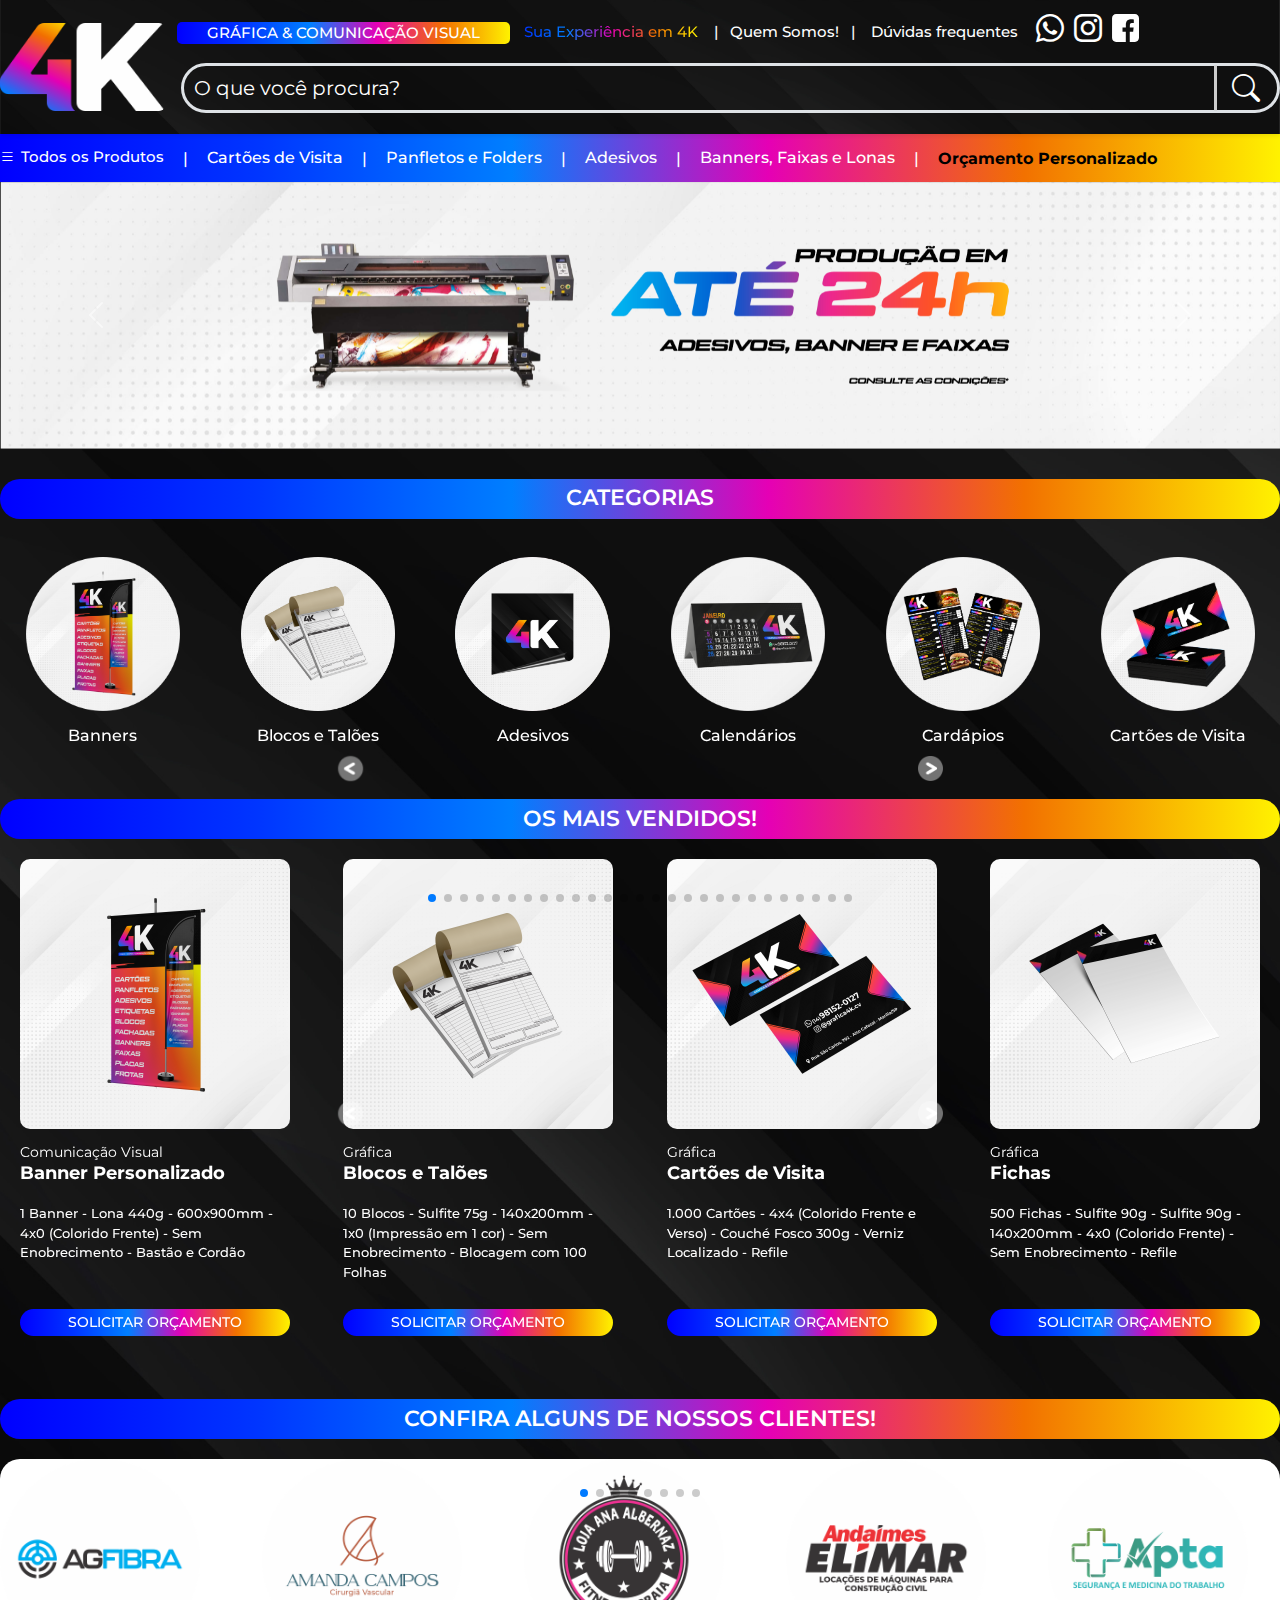
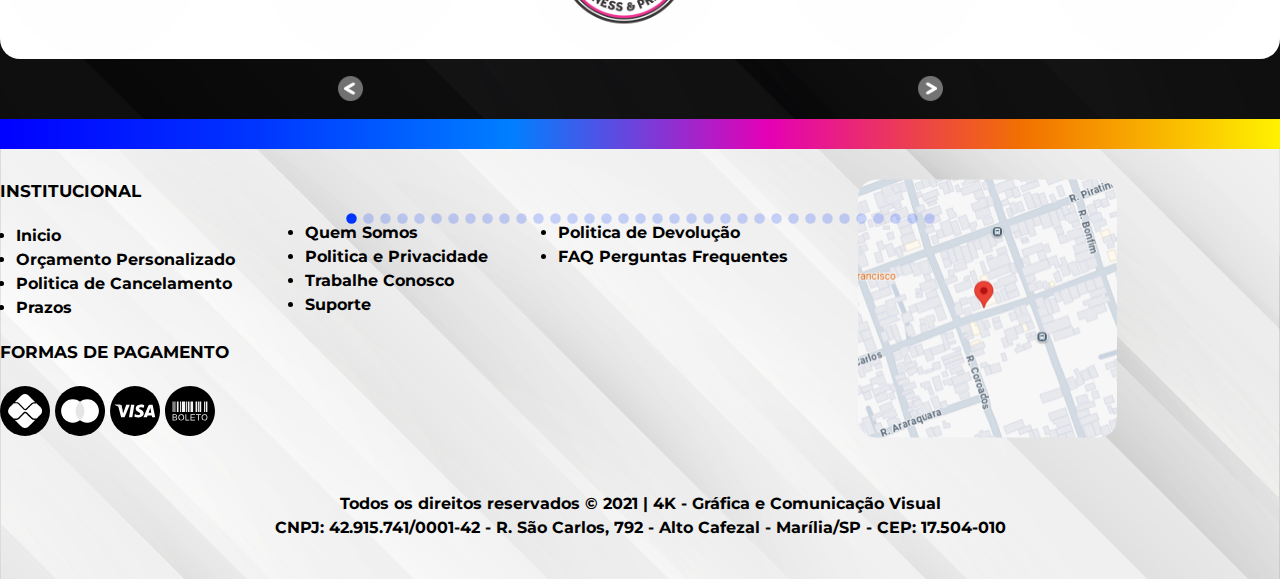
==== commit 4a021253: "conserto" ====
--- a/index.html
+++ b/index.html
@@ -178,13 +178,13 @@
                   <li class="card-item swiper-slide"><a href="orcamento personalizado.html?titulo=Cavaletes"><img src="imagens/Icones/Cavaletes.png" class="card-image" alt="Cavaletes"><h5 id="cardsCarousel">Cavaletes</h5></a></li>
                   <li class="card-item swiper-slide"><a href="orcamento personalizado.html?titulo=Certificados"><img src="imagens/Icones/Certificados.png" class="card-image" alt="Certificados"><h5 id="cardsCarousel">Certificados</h5></a></li>
                   <li class="card-item swiper-slide"><a href="orcamento personalizado.html?titulo=Impressos em Geral"><img src="imagens/Icones/Convites.png" class="card-image" alt="Convites"><h5 id="cardsCarousel">Impressos em Geral</h5></a></li>
-                  <li class="card-item swiper-slide"><a href="orcamento personalizado.html?titulo=Receituários"><img src="imagens/Icones/Receituários.png" class="card-image" alt="Displays"><h5 id="cardsCarousel">Receituários</h5></a></li>
+                  <li class="card-item swiper-slide"><a href="orcamento personalizado.html?titulo=Blocos, Talões e Receituários"><img src="imagens/Icones/Receituários.png" class="card-image" alt="Displays"><h5 id="cardsCarousel">Receituários</h5></a></li>
                   <li class="card-item swiper-slide"><a href="orcamento personalizado.html?titulo=Envelopamento"><img src="imagens/Icones/Envelopamento.png" class="card-image" alt="Envelopamento"><h5 id="cardsCarousel">Envelopamento</h5></a></li>
                   <li class="card-item swiper-slide"><a href="orcamento personalizado.html?titulo=Envelopes"><img src="imagens/Mais Vendidos e Categorias/Envelopes - Categorias.png" class="card-image" alt="Envelopes"><h5 id="cardsCarousel">Envelopes</h5></a></li>
                   <li class="card-item swiper-slide"><a href="orcamento personalizado.html?titulo=Fachadas"><img src="imagens/Icones/Fachadas.png" class="card-image" alt="Fachadas"><h5 id="cardsCarousel">Fachadas</h5></a></li>
-                  <li class="card-item swiper-slide"><a href="orcamento personalizado.html?titulo=Faixas"><img src="imagens/Icones/Faixas.png" class="card-image" alt="Faixas"><h5 id="cardsCarousel">Faixas</h5></a></li>
+                  <li class="card-item swiper-slide"><a href="orcamento personalizado.html?titulo=Banners, Faixas e Lonas"><img src="imagens/Icones/Faixas.png" class="card-image" alt="Faixas"><h5 id="cardsCarousel">Faixas</h5></a></li>
                   <li class="card-item swiper-slide"><a href="orcamento personalizado.html?titulo=Fichas e Timbrados"><img src="imagens/Mais Vendidos e Categorias/Fichas e Timbrados - Categorias.png" class="card-image" alt="Fichas e Timbrados"><h5 id="cardsCarousel">Fichas e Timbrados</h5></a></li>
-                  <li class="card-item swiper-slide"><a href="orcamento personalizado.html?titulo=Folders"><img src="imagens/Mais Vendidos e Categorias/Folders - Categorias.png" class="card-image" alt="Folders"><h5 id="cardsCarousel">Folders</h5></a></li>
+                  <li class="card-item swiper-slide"><a href="orcamento personalizado.html?titulo=Panfletos, Flyers e Folders"><img src="imagens/Mais Vendidos e Categorias/Folders - Categorias.png" class="card-image" alt="Folders"><h5 id="cardsCarousel">Folders</h5></a></li>
                   <li class="card-item swiper-slide"><a href="orcamento personalizado.html?titulo=Frotas"><img src="imagens/Icones/Frotas.png" class="card-image" alt="Frotas"><h5 id="cardsCarousel">Frotas</h5></a></li>
                   <li class="card-item swiper-slide"><a href="orcamento personalizado.html?titulo=Imã de Geladeira"><img src="imagens/Icones/Imãs.png" class="card-image" alt="Imãs"><h5 id="cardsCarousel">Imãs</h5></a></li>
                   <li class="card-item swiper-slide"><a href="orcamento personalizado.html?titulo=Logos e Vetorização"><img src="imagens/Icones/Logos e Vetorização.png" class="card-image" alt="Logos e Vetorização"><h5 id="cardsCarousel">Logos e Vetorização</h5></a></li>
@@ -278,7 +278,7 @@
                             <img src="imagens/Mais Vendidos e Categorias/Adesivos - Mais Vendidos.png" class="card-image" alt="Adesivos">
                             <h6 id="cardsCarousel2">Comunicação Visual</h6>
                             <h5 id="cardsCarousel3">Adesivos</h5>
-                            <p>100 Adesivos - Vinil Branco - Vinil Branco - 50x50mm - 4x0 (Colorido Frente) - Sem Enobrecimento - Meio Corte Personalizado</p>
+                            <p>100 Adesivos - Vinil Branco - 50x50mm - 4x0 (Colorido Frente) - Sem Enobrecimento - Meio Corte Personalizado</p>
                         </div>
                         <h4 id="solicitarOrcamento">SOLICITAR ORÇAMENTO</h4>
                     </a>
@@ -302,7 +302,7 @@
                         <img src="imagens/Mais Vendidos e Categorias/Cartaz - Mais Vendidos.png" class="card-image" alt="Cartaz">
                         <h6 id="cardsCarousel2">Comunicação Visual</h6>
                         <h5 id="cardsCarousel3">Cartaz</h5>
-                        <p>1.000 Cartões - Couché Fosco 300g - Papel Fotográfico Microporoso 260g - (A2) 594x420mm - 4x0 (Colorido Frente) - Sem Enobrecimento - Refile</p>
+                        <p>1 Cartaz - Papel Fotográfico Microporoso 260g - (A2) 594x420mm - 4x0 (Colorido Frente) - Sem Enobrecimento - Refile</p>
                     </div>
                     <h4 id="solicitarOrcamento">SOLICITAR ORÇAMENTO</h4>
                 </a>
@@ -316,7 +316,7 @@
               <div class="swiper-button-next btn-next-2"></div>
 
 
-          <h5 id="clientes">Confira alguns de nossos clientes!</h5>
+          <h5 id="clientes">CONFIRA ALGUNS DE NOSSOS CLIENTES!</h5>
           <div class="container-xxl swiper" id="containerMainParceiros">
             <div class="card-wrapper mySwiper3">
               <ul class="card-list swiper-wrapper text-nowrap" id="cardsCarouselMainParceiros">
@@ -399,7 +399,7 @@
           <ul id="ajuda">
             <li><a href="Quem-somos.html"><p>Quem Somos</p></a></li>
             <li><a href="Privacidade.html"><p>Politica e Privacidade</p></a></li>
-            <li><a href="#"><p>Trabalhe Conosco</p></a></li>
+            <li><a href="mailto:exemplo@email.com?subject=Assunto%20do%20E-mail&body=Olá,%20gostaria%20de%20mais%20informações."><p>Trabalhe Conosco</p></a></li>
             <li onclick="enviarWhatsAppSuporte()"><a><p id="Suporte">Suporte</p></a></li>
           </ul>
         </div>
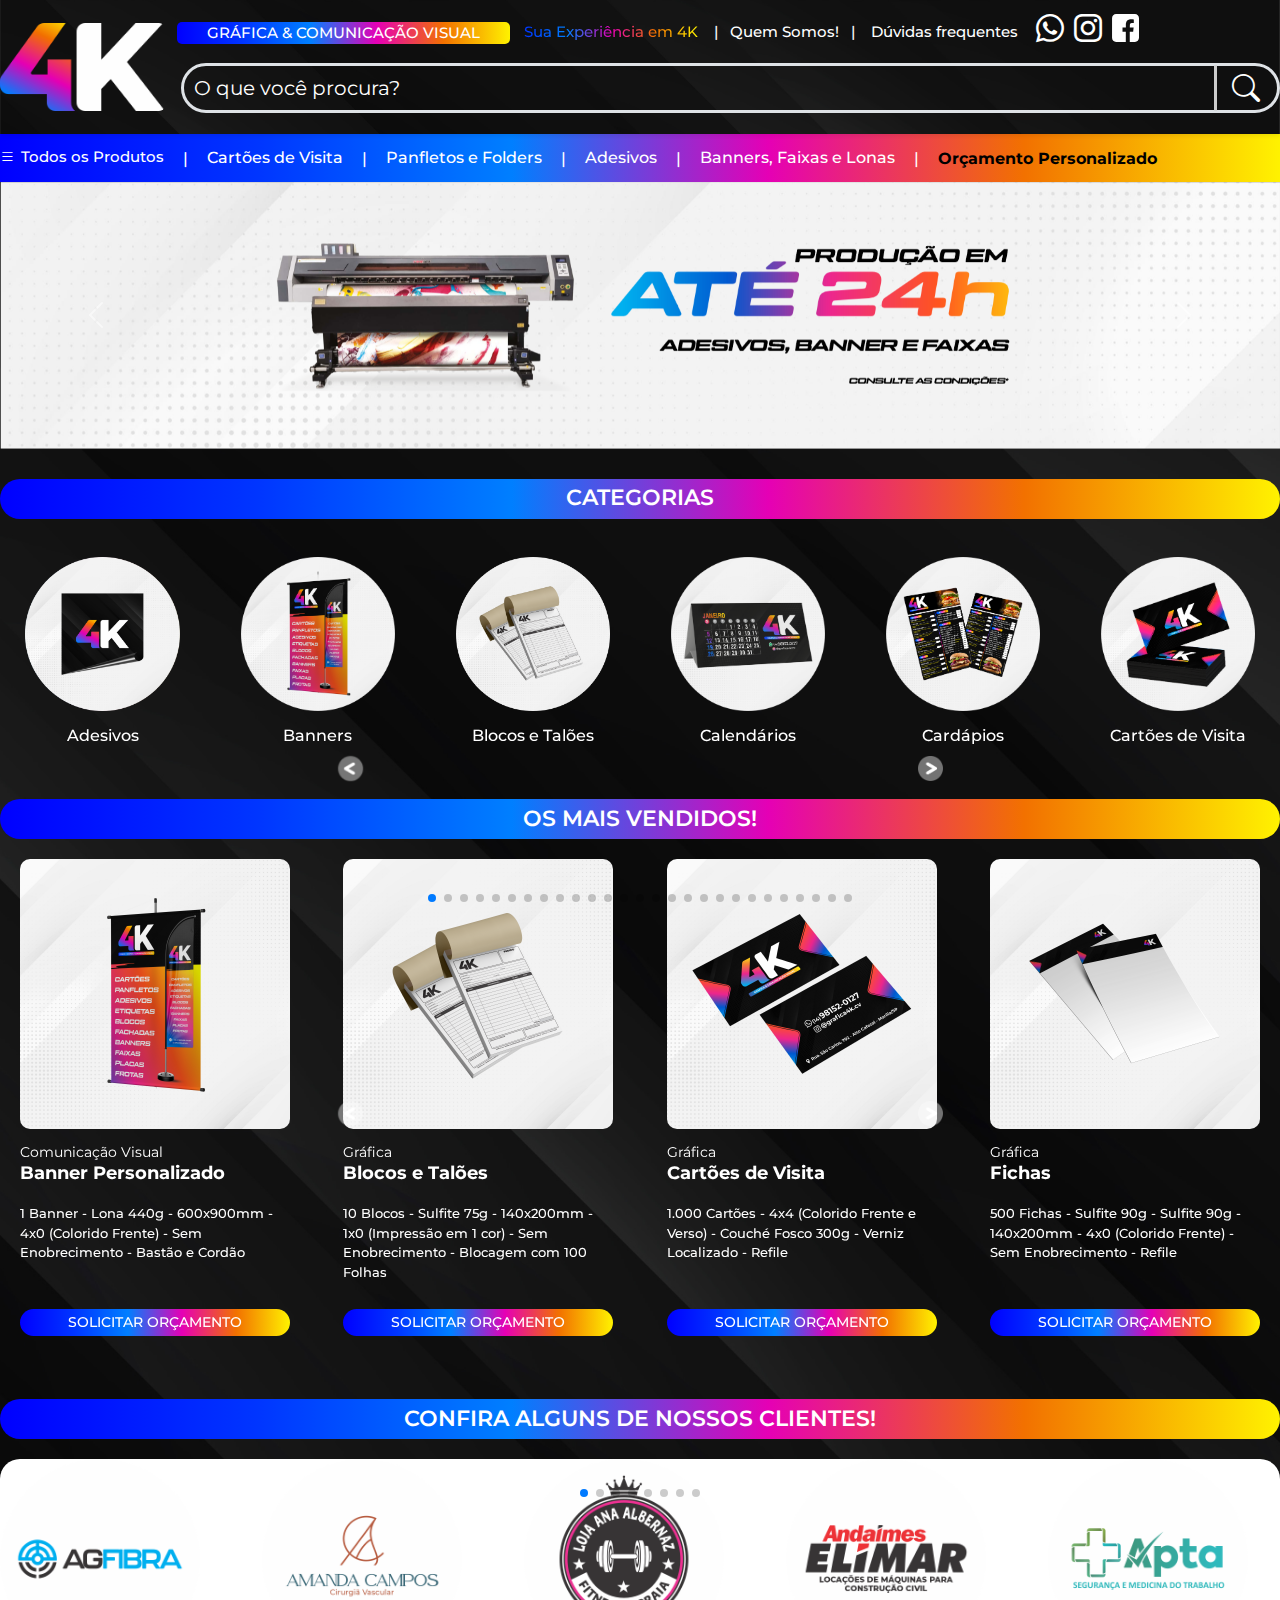
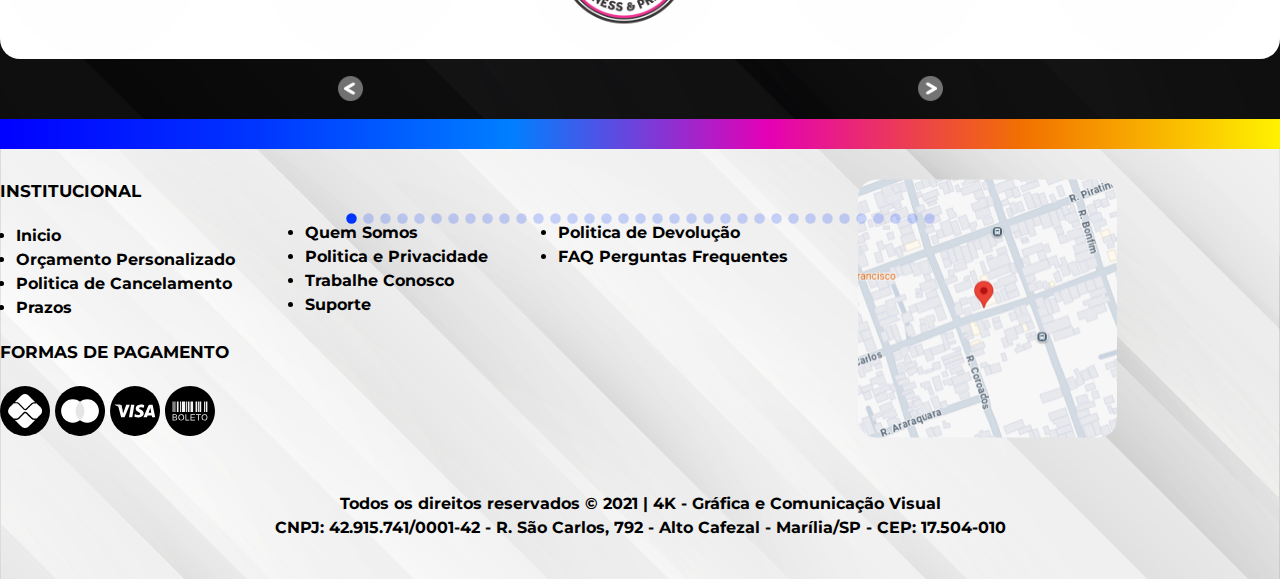
==== commit 946bfc0b: "second commit1" ====
--- a/index.html
+++ b/index.html
@@ -169,33 +169,33 @@
             <div class="container-xxl swiper" id="containerMain">
                 <div class="card-wrapper mySwiper1">
                 <ul class="card-list swiper-wrapper text-nowrap" id="cardsCarouselMain">
-                  <li class="card-item swiper-slide" id="cardsCarousel1"><a href="orcamento personalizado.html?titulo=Banners, Faixas e Lonas"><img src="imagens/Icones/Banners.png" class="card-image" alt="banners"><h5 id="cardsCarousel">Banners</h5></a></li>
-                  <li class="card-item swiper-slide"><a href="orcamento personalizado.html?titulo=Blocos, Talões e Receituários"><img src="imagens/Icones/Blocos e Talões.png" class="card-image" alt="Blocos e Talões"><h5 id="cardsCarousel">Blocos e Talões</h5></a></li>
-                  <li class="card-item swiper-slide"><a href="orcamento personalizado.html?titulo=Adesivos"><img src="imagens/Mais Vendidos e Categorias/Adesivos - Categorias.png" class="card-image" alt="Cartões de visita"><h5 id="cardsCarousel">Adesivos</h5></a></li>
-                  <li class="card-item swiper-slide"><a href="orcamento personalizado.html?titulo=Calendários"><img src="imagens/Icones/Calendários.png" class="card-image" alt="Calendários"><h5 id="cardsCarousel">Calendários</h5></a></li>
-                  <li class="card-item swiper-slide"><a href="orcamento personalizado.html?titulo=Cardápios"><img src="imagens/Icones/Cardápios.png" class="card-image" alt="Cardápios"><h5 id="cardsCarousel">Cardápios</h5></a></li>
-                  <li class="card-item swiper-slide"><a href="orcamento personalizado.html?titulo=Cartões de Visita"><img src="imagens/Icones/Cartões.png" class="card-image" alt="Cartões"><h5 id="cardsCarousel">Cartões de Visita</h5></a></li>
-                  <li class="card-item swiper-slide"><a href="orcamento personalizado.html?titulo=Cavaletes"><img src="imagens/Icones/Cavaletes.png" class="card-image" alt="Cavaletes"><h5 id="cardsCarousel">Cavaletes</h5></a></li>
-                  <li class="card-item swiper-slide"><a href="orcamento personalizado.html?titulo=Certificados"><img src="imagens/Icones/Certificados.png" class="card-image" alt="Certificados"><h5 id="cardsCarousel">Certificados</h5></a></li>
-                  <li class="card-item swiper-slide"><a href="orcamento personalizado.html?titulo=Impressos em Geral"><img src="imagens/Icones/Convites.png" class="card-image" alt="Convites"><h5 id="cardsCarousel">Impressos em Geral</h5></a></li>
-                  <li class="card-item swiper-slide"><a href="orcamento personalizado.html?titulo=Blocos, Talões e Receituários"><img src="imagens/Icones/Receituários.png" class="card-image" alt="Displays"><h5 id="cardsCarousel">Receituários</h5></a></li>
-                  <li class="card-item swiper-slide"><a href="orcamento personalizado.html?titulo=Envelopamento"><img src="imagens/Icones/Envelopamento.png" class="card-image" alt="Envelopamento"><h5 id="cardsCarousel">Envelopamento</h5></a></li>
-                  <li class="card-item swiper-slide"><a href="orcamento personalizado.html?titulo=Envelopes"><img src="imagens/Mais Vendidos e Categorias/Envelopes - Categorias.png" class="card-image" alt="Envelopes"><h5 id="cardsCarousel">Envelopes</h5></a></li>
-                  <li class="card-item swiper-slide"><a href="orcamento personalizado.html?titulo=Fachadas"><img src="imagens/Icones/Fachadas.png" class="card-image" alt="Fachadas"><h5 id="cardsCarousel">Fachadas</h5></a></li>
-                  <li class="card-item swiper-slide"><a href="orcamento personalizado.html?titulo=Banners, Faixas e Lonas"><img src="imagens/Icones/Faixas.png" class="card-image" alt="Faixas"><h5 id="cardsCarousel">Faixas</h5></a></li>
-                  <li class="card-item swiper-slide"><a href="orcamento personalizado.html?titulo=Fichas e Timbrados"><img src="imagens/Mais Vendidos e Categorias/Fichas e Timbrados - Categorias.png" class="card-image" alt="Fichas e Timbrados"><h5 id="cardsCarousel">Fichas e Timbrados</h5></a></li>
-                  <li class="card-item swiper-slide"><a href="orcamento personalizado.html?titulo=Panfletos, Flyers e Folders"><img src="imagens/Mais Vendidos e Categorias/Folders - Categorias.png" class="card-image" alt="Folders"><h5 id="cardsCarousel">Folders</h5></a></li>
-                  <li class="card-item swiper-slide"><a href="orcamento personalizado.html?titulo=Frotas"><img src="imagens/Icones/Frotas.png" class="card-image" alt="Frotas"><h5 id="cardsCarousel">Frotas</h5></a></li>
-                  <li class="card-item swiper-slide"><a href="orcamento personalizado.html?titulo=Imã de Geladeira"><img src="imagens/Icones/Imãs.png" class="card-image" alt="Imãs"><h5 id="cardsCarousel">Imãs</h5></a></li>
-                  <li class="card-item swiper-slide"><a href="orcamento personalizado.html?titulo=Logos e Vetorização"><img src="imagens/Icones/Logos e Vetorização.png" class="card-image" alt="Logos e Vetorização"><h5 id="cardsCarousel">Logos e Vetorização</h5></a></li>
-                  <li class="card-item swiper-slide"><a href="orcamento personalizado.html?titulo=Panfletos, Flyers e Folders"><img src="imagens/Icones/Panfletos.png" class="card-image" alt="Panfletos"><h5 id="cardsCarousel">Panfletos</h5></a></li>
-                  <li class="card-item swiper-slide"><a href="orcamento personalizado.html?titulo=Pastas"><img src="imagens/Icones/Pastas.png" class="card-image" alt="Pastas"><h5 id="cardsCarousel">Pastas</h5></a></li>
-                  <li class="card-item swiper-slide"><a href="orcamento personalizado.html?titulo=Placas"><img src="imagens/Icones/Placas.png" class="card-image" alt="Placas"><h5 id="cardsCarousel">Placas</h5></a></li>
-                  <li class="card-item swiper-slide"><a href="orcamento personalizado.html?titulo=Plotagens e Projetos"><img src="imagens/Icones/Plotagens e Projetos.png" class="card-image" alt="Plotagens e Projetos"><h5 id="cardsCarousel">Plotagens e Projetos</h5></a></li>
-                  <li class="card-item swiper-slide"><a href="orcamento personalizado.html?titulo=Quadros"><img src="imagens/Icones/Quadrso.png" class="card-image" alt="Quadros"><h5 id="cardsCarousel">Quadros</h5></a></li>
-                  <li class="card-item swiper-slide"><a href="orcamento personalizado.html?titulo=Tag"><img src="imagens/Icones/Tags.png" class="card-image" alt="Tags"><h5 id="cardsCarousel">Tags</h5></a></li>
-                  <li class="card-item swiper-slide"><a href="orcamento personalizado.html?titulo=Vinil Perfurado"><img src="imagens/Icones/Vinil Perfurado.png" class="card-image" alt="Vinil Perfurado"><h5 id="cardsCarousel">Vinil Perfurado</h5></a></li>
-                  <li class="card-item swiper-slide"><a href="orcamento personalizado.html?titulo=Wind Banner"><img src="imagens/Icones/Windbanner.png" class="card-image" alt="Windbanner"><h5 id="cardsCarousel">Wind Banner</h5></a></li>
+                    <li class="card-item swiper-slide"><a href="orcamento personalizado.html?titulo=Adesivos"><img src="imagens/Mais Vendidos e Categorias/Adesivos - Categorias.png" class="card-image" alt="Cartões de visita"><h5 id="cardsCarousel">Adesivos</h5></a></li>
+                    <li class="card-item swiper-slide" id="cardsCarousel1"><a href="orcamento personalizado.html?titulo=Banners, Faixas e Lonas"><img src="imagens/Icones/Banners.png" class="card-image" alt="banners"><h5 id="cardsCarousel">Banners</h5></a></li>
+                    <li class="card-item swiper-slide"><a href="orcamento personalizado.html?titulo=Blocos, Talões e Receituários"><img src="imagens/Icones/Blocos e Talões.png" class="card-image" alt="Blocos e Talões"><h5 id="cardsCarousel">Blocos e Talões</h5></a></li>
+                    <li class="card-item swiper-slide"><a href="orcamento personalizado.html?titulo=Calendários"><img src="imagens/Icones/Calendários.png" class="card-image" alt="Calendários"><h5 id="cardsCarousel">Calendários</h5></a></li>
+                    <li class="card-item swiper-slide"><a href="orcamento personalizado.html?titulo=Cardápios"><img src="imagens/Icones/Cardápios.png" class="card-image" alt="Cardápios"><h5 id="cardsCarousel">Cardápios</h5></a></li>
+                    <li class="card-item swiper-slide"><a href="orcamento personalizado.html?titulo=Cartões de Visita"><img src="imagens/Icones/Cartões.png" class="card-image" alt="Cartões"><h5 id="cardsCarousel">Cartões de Visita</h5></a></li>
+                    <li class="card-item swiper-slide"><a href="orcamento personalizado.html?titulo=Cavaletes"><img src="imagens/Icones/Cavaletes.png" class="card-image" alt="Cavaletes"><h5 id="cardsCarousel">Cavaletes</h5></a></li>
+                    <li class="card-item swiper-slide"><a href="orcamento personalizado.html?titulo=Certificados"><img src="imagens/Icones/Certificados.png" class="card-image" alt="Certificados"><h5 id="cardsCarousel">Certificados</h5></a></li>
+                    <li class="card-item swiper-slide"><a href="orcamento personalizado.html?titulo=Envelopamento"><img src="imagens/Icones/Envelopamento.png" class="card-image" alt="Envelopamento"><h5 id="cardsCarousel">Envelopamento</h5></a></li>
+                    <li class="card-item swiper-slide"><a href="orcamento personalizado.html?titulo=Envelopes"><img src="imagens/Mais Vendidos e Categorias/Envelopes - Categorias.png" class="card-image" alt="Envelopes"><h5 id="cardsCarousel">Envelopes</h5></a></li>
+                    <li class="card-item swiper-slide"><a href="orcamento personalizado.html?titulo=Fachadas"><img src="imagens/Icones/Fachadas.png" class="card-image" alt="Fachadas"><h5 id="cardsCarousel">Fachadas</h5></a></li>
+                    <li class="card-item swiper-slide"><a href="orcamento personalizado.html?titulo=Banners, Faixas e Lonas"><img src="imagens/Icones/Faixas.png" class="card-image" alt="Faixas"><h5 id="cardsCarousel">Faixas</h5></a></li>
+                    <li class="card-item swiper-slide"><a href="orcamento personalizado.html?titulo=Fichas e Timbrados"><img src="imagens/Mais Vendidos e Categorias/Fichas e Timbrados - Categorias.png" class="card-image" alt="Fichas e Timbrados"><h5 id="cardsCarousel">Fichas e Timbrados</h5></a></li>
+                    <li class="card-item swiper-slide"><a href="orcamento personalizado.html?titulo=Panfletos, Flyers e Folders"><img src="imagens/Mais Vendidos e Categorias/Folders - Categorias.png" class="card-image" alt="Folders"><h5 id="cardsCarousel">Folders</h5></a></li>
+                    <li class="card-item swiper-slide"><a href="orcamento personalizado.html?titulo=Frotas"><img src="imagens/Icones/Frotas.png" class="card-image" alt="Frotas"><h5 id="cardsCarousel">Frotas</h5></a></li>
+                    <li class="card-item swiper-slide"><a href="orcamento personalizado.html?titulo=Imã de Geladeira"><img src="imagens/Icones/Imãs.png" class="card-image" alt="Imãs"><h5 id="cardsCarousel">Imãs</h5></a></li>
+                    <li class="card-item swiper-slide"><a href="orcamento personalizado.html?titulo=Impressos em Geral"><img src="imagens/Icones/Convites.png" class="card-image" alt="Convites"><h5 id="cardsCarousel">Impressos em Geral</h5></a></li>
+                    <li class="card-item swiper-slide"><a href="orcamento personalizado.html?titulo=Logos e Vetorização"><img src="imagens/Icones/Logos e Vetorização.png" class="card-image" alt="Logos e Vetorização"><h5 id="cardsCarousel">Logos e Vetorização</h5></a></li>
+                    <li class="card-item swiper-slide"><a href="orcamento personalizado.html?titulo=Panfletos, Flyers e Folders"><img src="imagens/Icones/Panfletos.png" class="card-image" alt="Panfletos"><h5 id="cardsCarousel">Panfletos</h5></a></li>
+                    <li class="card-item swiper-slide"><a href="orcamento personalizado.html?titulo=Pastas"><img src="imagens/Icones/Pastas.png" class="card-image" alt="Pastas"><h5 id="cardsCarousel">Pastas</h5></a></li>
+                    <li class="card-item swiper-slide"><a href="orcamento personalizado.html?titulo=Placas"><img src="imagens/Icones/Placas.png" class="card-image" alt="Placas"><h5 id="cardsCarousel">Placas</h5></a></li>
+                    <li class="card-item swiper-slide"><a href="orcamento personalizado.html?titulo=Plotagens e Projetos"><img src="imagens/Icones/Plotagens e Projetos.png" class="card-image" alt="Plotagens e Projetos"><h5 id="cardsCarousel">Plotagens e Projetos</h5></a></li>
+                    <li class="card-item swiper-slide"><a href="orcamento personalizado.html?titulo=Quadros"><img src="imagens/Icones/Quadrso.png" class="card-image" alt="Quadros"><h5 id="cardsCarousel">Quadros</h5></a></li>
+                    <li class="card-item swiper-slide"><a href="orcamento personalizado.html?titulo=Blocos, Talões e Receituários"><img src="imagens/Icones/Receituários.png" class="card-image" alt="Displays"><h5 id="cardsCarousel">Receituários</h5></a></li>
+                    <li class="card-item swiper-slide"><a href="orcamento personalizado.html?titulo=Tag"><img src="imagens/Icones/Tags.png" class="card-image" alt="Tags"><h5 id="cardsCarousel">Tags</h5></a></li>
+                    <li class="card-item swiper-slide"><a href="orcamento personalizado.html?titulo=Vinil Perfurado"><img src="imagens/Icones/Vinil Perfurado.png" class="card-image" alt="Vinil Perfurado"><h5 id="cardsCarousel">Vinil Perfurado</h5></a></li>
+                    <li class="card-item swiper-slide"><a href="orcamento personalizado.html?titulo=Wind Banner"><img src="imagens/Icones/Windbanner.png" class="card-image" alt="Windbanner"><h5 id="cardsCarousel">Wind Banner</h5></a></li>                    
               </ul>
             </div>
           </div>
--- a/css/style.css
+++ b/css/style.css
@@ -724,6 +724,7 @@
 }
 #prazo{
   margin: 0;
+  font-size: 27px;
 }
 #pedidoUrgente{
   display: flex;
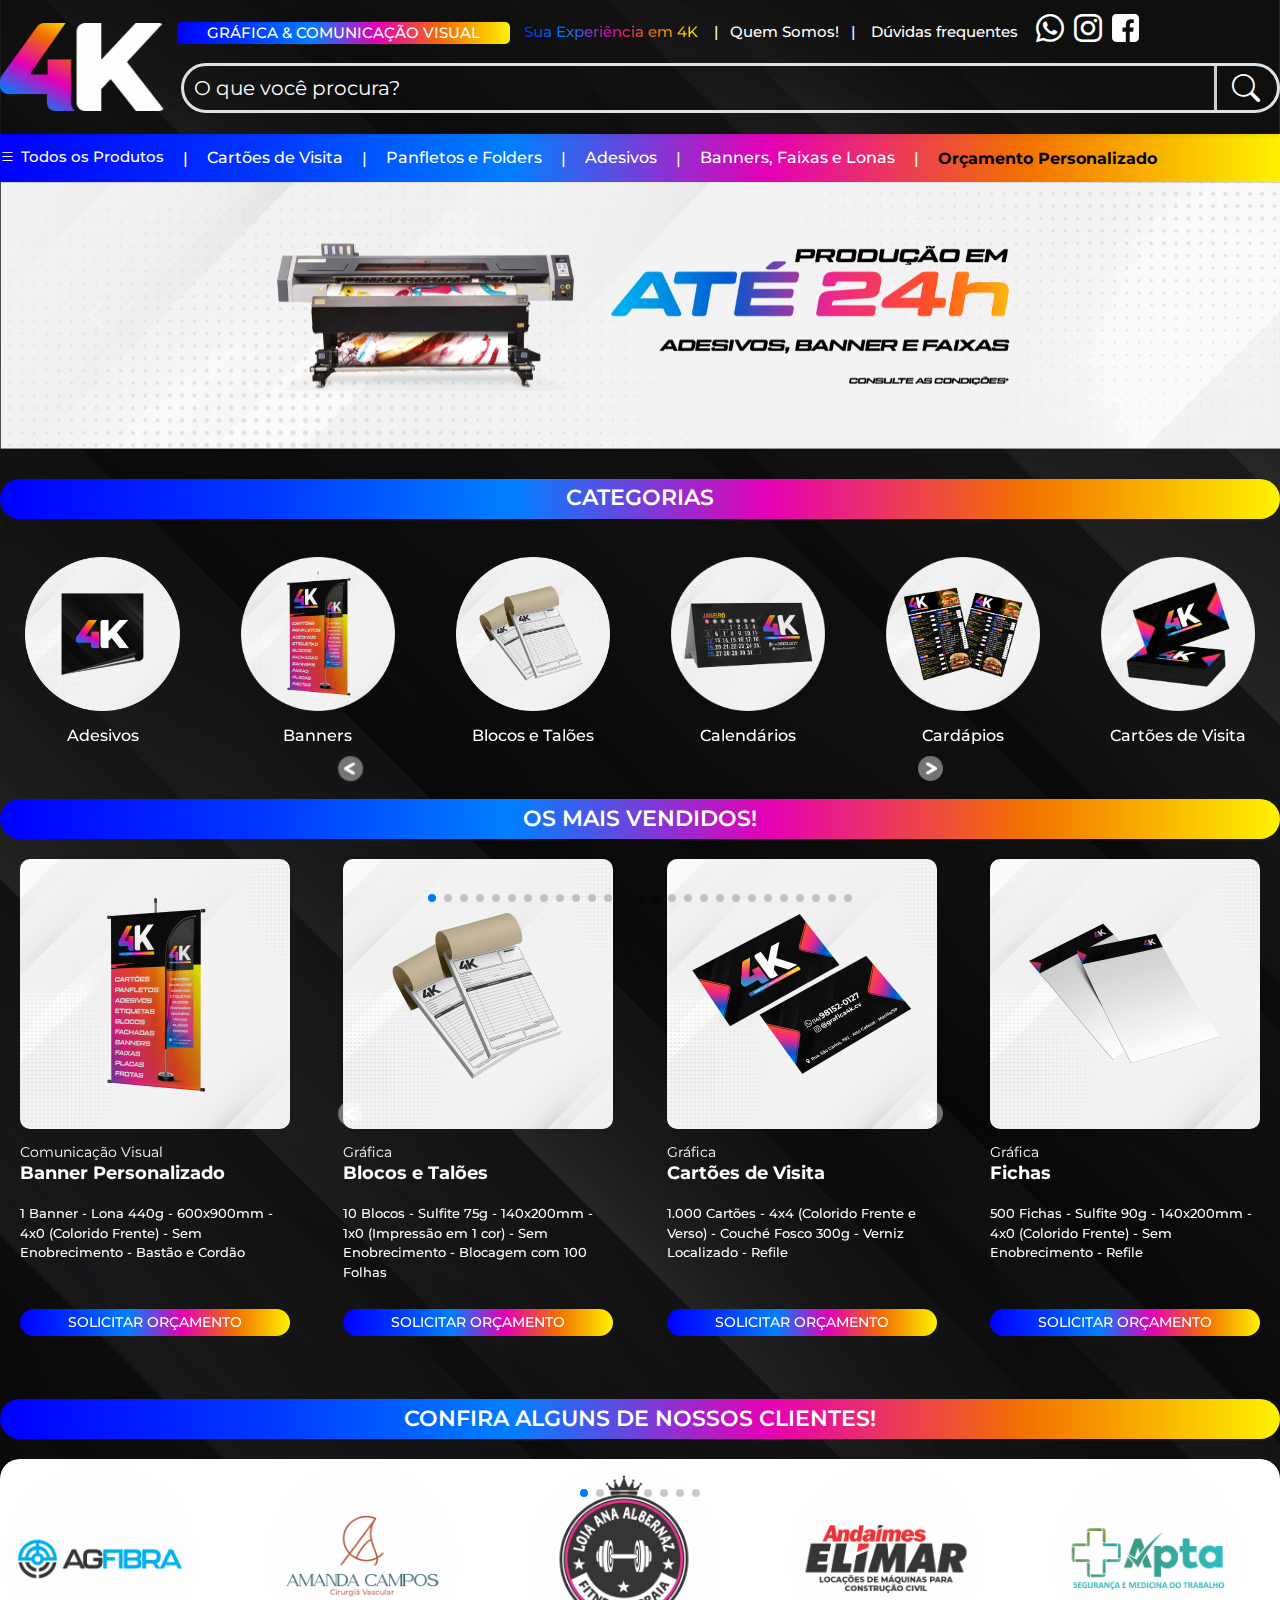
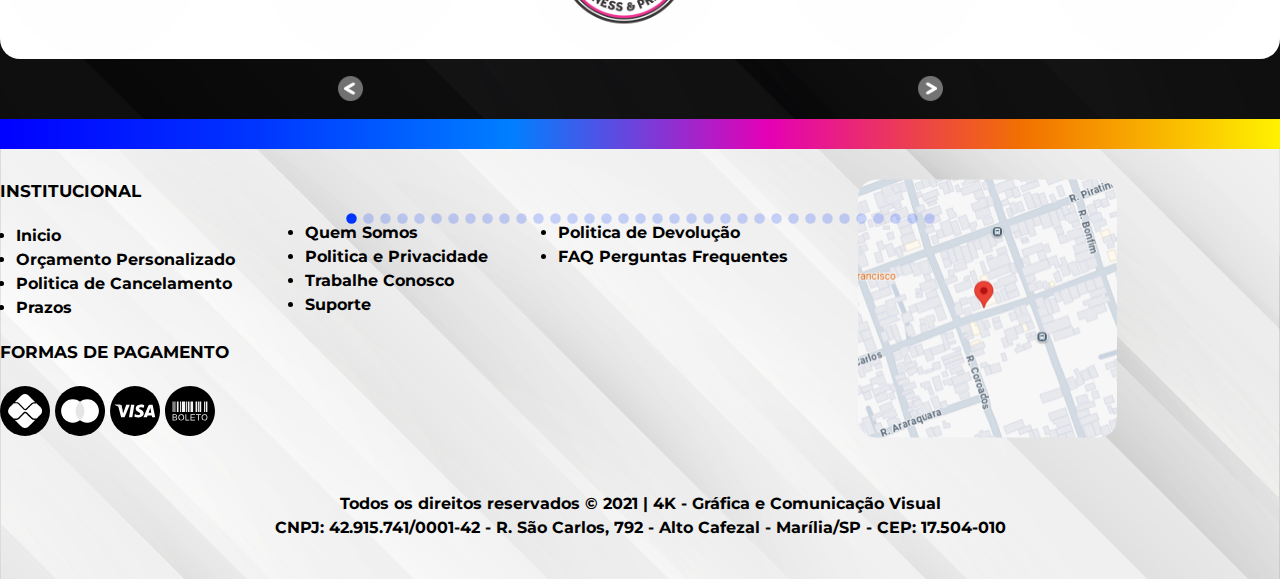
==== commit 4cb13419: "imagens certo" ====
--- a/index.html
+++ b/index.html
@@ -86,7 +86,7 @@
                                 <a href="orcamento personalizado.html?titulo=Cavaletes">Cavaletes</a>
                             </div>
                             <div class="submenu">
-                                <a href="orcamento personalizado.html?titulo=Certificados">Certificados</a>
+                                <a href="orcamento personalizado.html?titulo=Impressos em Geral&id=Certificados">Certificados</a>
                                 <a href="orcamento personalizado.html?titulo=Impressos em Geral">Impressos em Geral</a>
                                 <a href="orcamento personalizado.html?titulo=Envelopamento">Envelopamento</a>
                                 <a href="orcamento personalizado.html?titulo=Envelopes">Envelopes</a>
@@ -254,19 +254,19 @@
                             <img src="imagens/Mais Vendidos e Categorias/Fichas - Mais Vendidos.png" class="card-image" alt="Fichas e Timbrados">
                             <h6 id="cardsCarousel2">Gráfica</h6>
                             <h5 id="cardsCarousel3">Fichas</h5>
-                            <p>500 Fichas - Sulfite 90g - Sulfite 90g - 140x200mm - 4x0 (Colorido Frente) - Sem Enobrecimento - Refile</p>
-                        </div>
-                        <h4 id="solicitarOrcamento">SOLICITAR ORÇAMENTO</h4>
-                    </a>
-                </li>
-                
-                <li class="card-item swiper-slide">
-                    <a href="orcamento personalizado.html?titulo=Panfletos&id=preenchido">
+                            <p>500 Fichas - Sulfite 90g - 140x200mm - 4x0 (Colorido Frente) - Sem Enobrecimento - Refile</p>
+                        </div>
+                        <h4 id="solicitarOrcamento">SOLICITAR ORÇAMENTO</h4>
+                    </a>
+                </li>
+                
+                <li class="card-item swiper-slide">
+                    <a href="orcamento personalizado.html?titulo=Panfletos, Flyers e Folders&id=preenchido">
                         <div class="Maisvendidos_size">
                             <img src="imagens/Mais Vendidos e Categorias/Panfletos - Mais Vendidos.png" class="card-image" alt="Panfletos">
                             <h6 id="cardsCarousel2">Gráfica</h6>
                             <h5 id="cardsCarousel3">Panfletos</h5>
-                            <p>1.000 Panfletos - Couché 90g - Couché 90g - 100x140mm - 4x0 (Colorido Frente) - Sem Enobrecimento - Refile</p>
+                            <p>1.000 Panfletos - Couché 90g - 100x140mm - 4x0 (Colorido Frente) - Sem Enobrecimento - Refile</p>
                         </div>
                         <h4 id="solicitarOrcamento">SOLICITAR ORÇAMENTO</h4>
                     </a>
@@ -285,12 +285,12 @@
                 </li>
             
             <li class="card-item swiper-slide">
-                <a href="orcamento personalizado.html?titulo=Adesivos&id=preenchido">
+                <a href="orcamento personalizado.html?titulo=Adesivos&id=Recorte Eletrônico">
                     <div class="Maisvendidos_size">
                         <img src="imagens/Mais Vendidos e Categorias/Adesivo Recorte Eletrônico, Vende-se - Mais Vendidos.png" class="card-image" alt="Adesivos">
                         <h6 id="cardsCarousel2">Comunicação Visual</h6>
                         <h5 id="cardsCarousel3">Adesivo Recorte Eletrônico</h5>
-                        <p>1 Adesivo - Vinil Branco - Vinil Branco - 200x280mm - Sem Impressão - Sem Enobrecimento - Corte Personalizado + Mascara de Aplicação (VENDE-SE)</p>
+                        <p>1 Adesivos - Vinil Branco - 200x280mm - Sem Impressão - Sem Enobrecimento - Corte Personalizado + Mascara de Aplicação (VENDE-SE)</p>
                     </div>
                     <h4 id="solicitarOrcamento">SOLICITAR ORÇAMENTO</h4>
                 </a>
